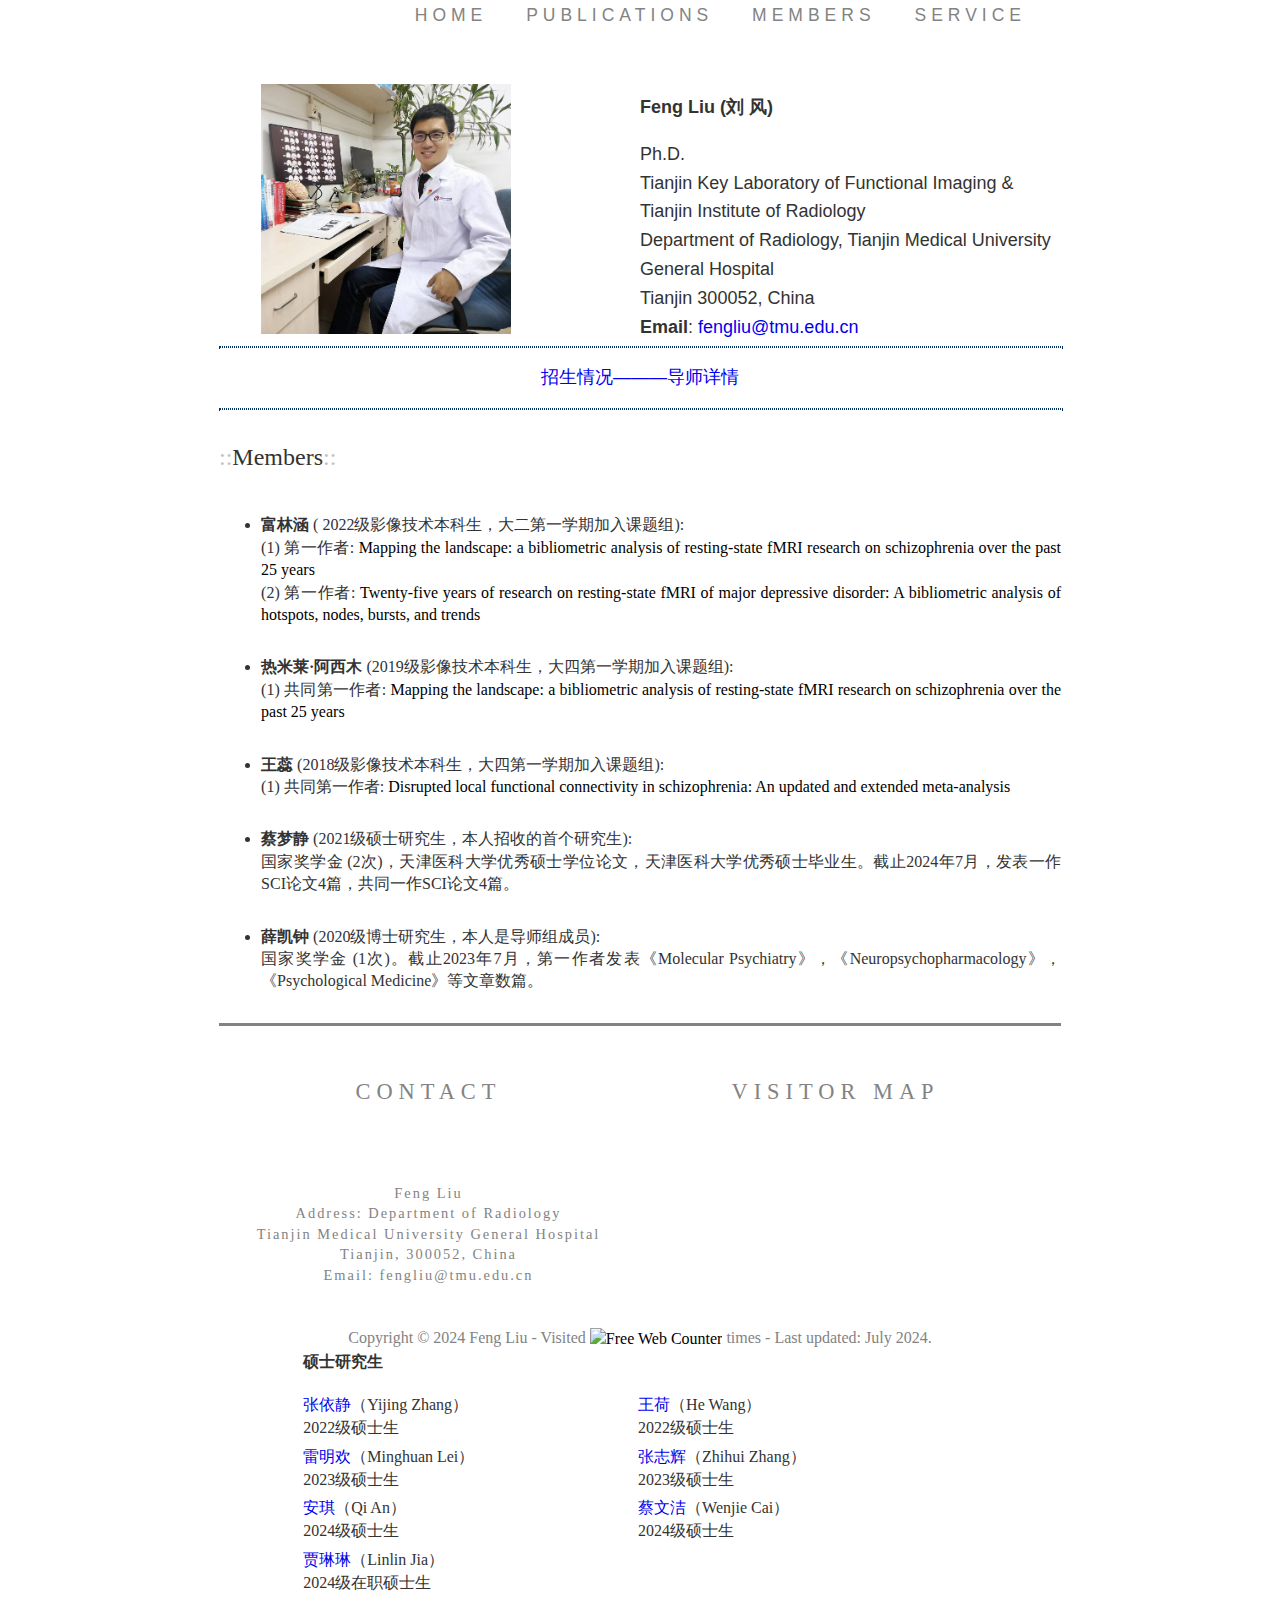
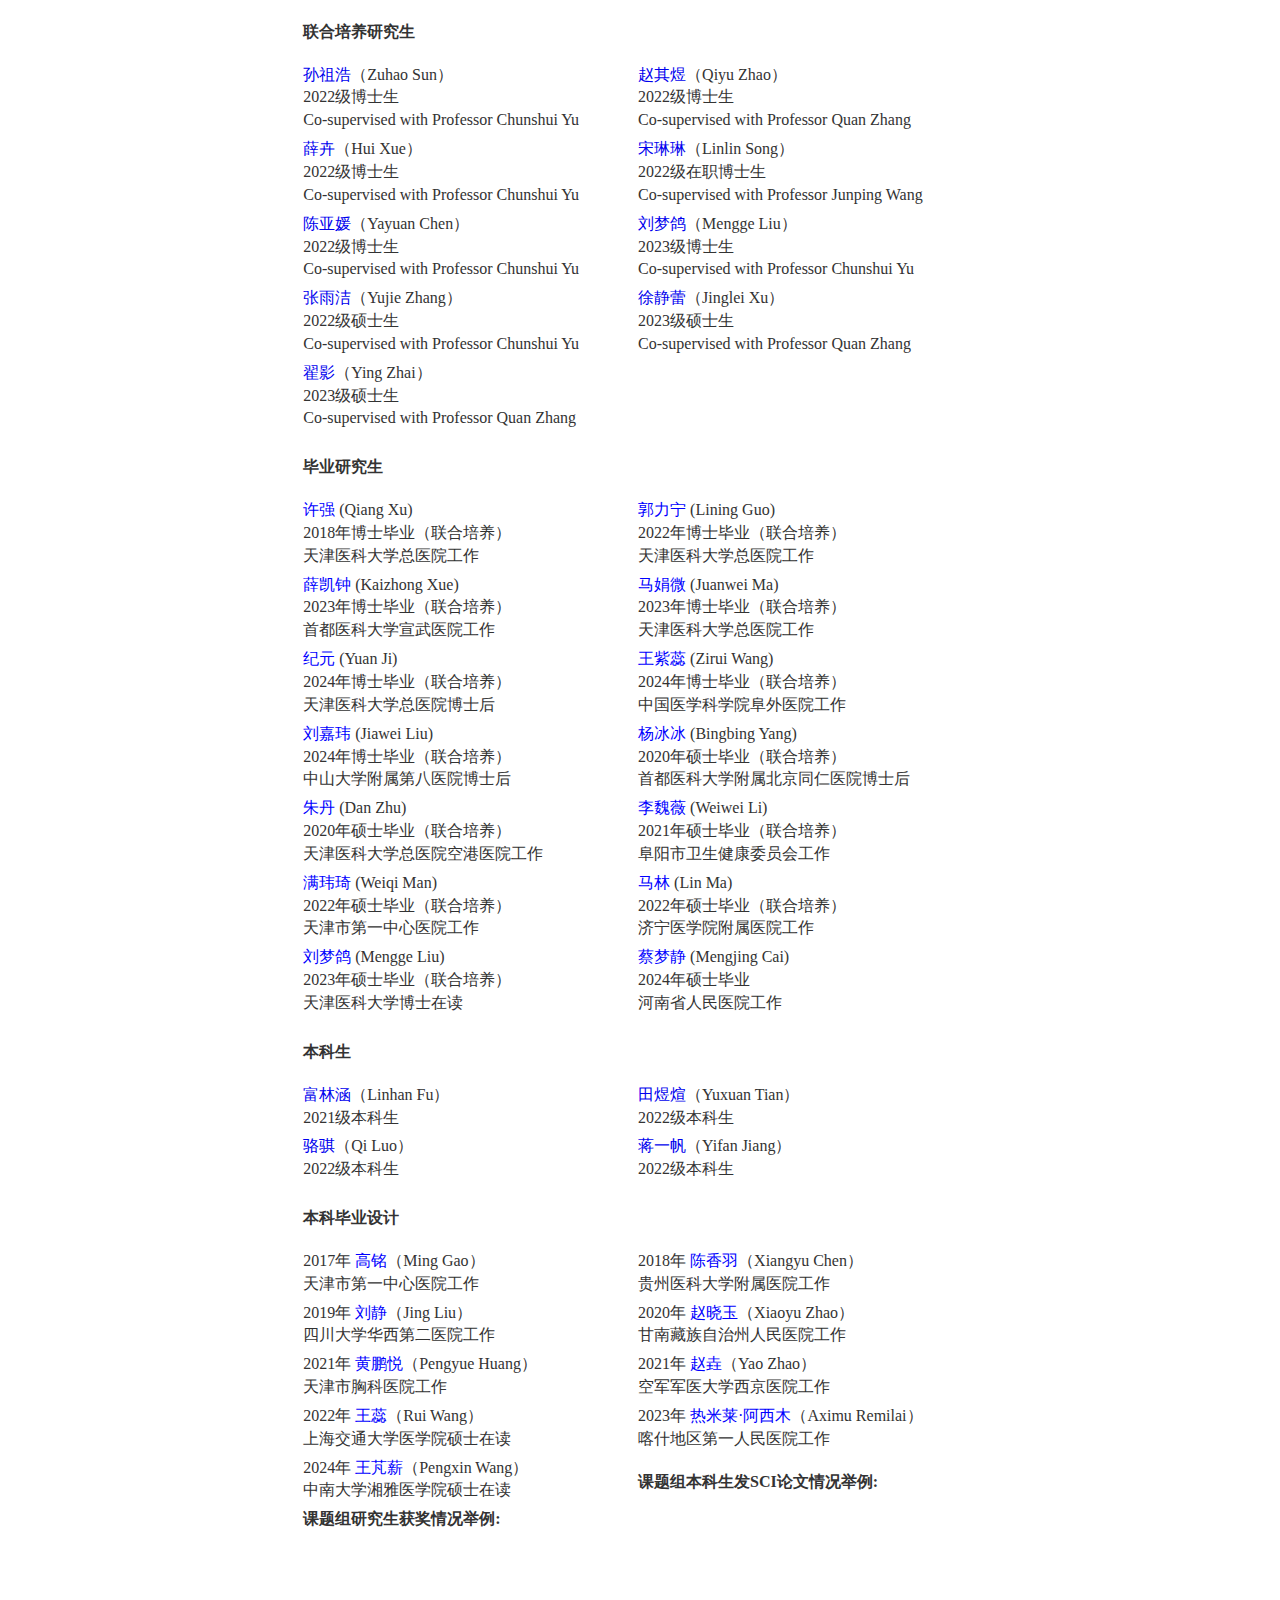
==== Members.html @ 6d773c38 "Members.html" ====
<!DOCTYPE html>
<html lang="en">
<head>
    <title>Home | Feng Liu@TMU</title>
    <link href="css/bootstrap.css" rel="stylesheet" type="text/css" media="all" />
    <!-- jQuery (necessary for Bootstrap's JavaScript plugins) -->
    <script src="js/jquery.min.js"></script>
    <!-- Custom Theme files -->
    <link href="css/style.css" rel="stylesheet" type="text/css" media="all" />
    <!--//theme-style-->
    <meta name="viewport" content="width=device-width, initial-scale=1">
    <meta http-equiv="Content-Type" content="text/html; charset=utf-8" />
    <meta name="keywords" content="Feng,Liu" />
    <meta name="description" content="Feng Liu is currently working as an associate professor at Tianjin Medical University General Hospital, Tianjin Key Laboratory of Functional Imaging. His current research interests include brain science, artificial intelligence, and gene-environment-brain-imaging-behaviour association studies.">
    <script type="application/x-javascript"> 
        addEventListener("load", function() { setTimeout(hideURLbar, 0); }, false); 
        function hideURLbar(){ window.scrollTo(0,1); } 
    </script>
    <!--fonts-->
    <link href='http://fonts.lug.ustc.edu.cn/css?family=Lato:100,300,400,700,900' rel='stylesheet' type='text/css'>
    <!--//fonts-->
    <script type="text/javascript" src="js/move-top.js"></script>
    <script type="text/javascript" src="js/easing.js"></script>
    <script type="text/javascript">
        jQuery(document).ready(function($) {
            $(".scroll").click(function(event){		
                event.preventDefault();
                $('html,body').animate({scrollTop:$(this.hash).offset().top},1000);
            });

            $("span.menu").click(function(){
                $(".top-nav ul").slideToggle(500);
            });
        });

        document.addEventListener('DOMContentLoaded', (event) => {
            const navLinks = document.querySelectorAll('.nav-link');
            const currentLocation = location.href;

            navLinks.forEach(link => {
                link.classList.remove('active'); // 移除所有链接的active类
                if (link.href === currentLocation) {
                    link.classList.add('active'); // 为当前链接添加active类
                }

                link.addEventListener('click', function() {
                    navLinks.forEach(link => link.classList.remove('active'));
                    this.classList.add('active');
                });
            });
        });

        function setViewportHeight() {
            let vh = window.innerHeight * 0.01;
            document.documentElement.style.setProperty('--vh', `${vh}px`);
        }
        window.addEventListener('resize', setViewportHeight);
        window.addEventListener('orientationchange', setViewportHeight);
        setViewportHeight();
    </script>
    <style>
        .top-nav ul {
            display: none;
        }
        @media (min-width: 768px) {
            .top-nav ul {
                display: block !important;
            }
        }
        @media (max-width: 767px) {
            .footer-top {
                flex-direction: column; /* 竖排显示 */
            }
            .footer-top .col-md-6 {
                max-width: 100%; /* 占满宽度 */
                margin-bottom: 20px; /* 增加底部间距 */
            }
        }
    </style>
</head>
<body>
    <div class="container">
        <div class="header">
            <div class="header-bottom">
                <div class="top-nav">
                    <span class="menu"><img src="Images/menu.png" alt="Menu"></span>
                    <ul style="padding-left: 20px;">
                        <li class="nav-item"><a href="index.html" class="nav-link">HOME</a></li>
                        <li class="nav-item"><a href="Publications.html" class="nav-link">PUBLICATIONS</a></li>
                        <li class="nav-item"><a href="Members.html" class="nav-link">MEMBERS</a></li>
                        <li class="nav-item"><a href="Service.html" class="nav-link">SERVICE</a></li>
                    </ul>
                </div>
                <div class="clearfix"></div>
            </div>
        </div>
    </div>
			<div class="container">
    <div class="content">
        <div class="top-on">
            <div class="content-bottom">
                <div class="col-md-6 top-pic" style="padding-left: 5%">
                    <a href="index.html"><img class="img-responsive" src="Images/fengliu1.jpg" width="66%" alt="Feng Liu" /></a>
                </div>
                <div class="col-md-6 top-pic" style="padding-left: 0%; padding-top: 5px; padding-bottom: 5px;">
                    <h4 style="line-height: 2; margin-bottom: 15px;" size="5"><b>Feng Liu (刘 风)</b></h4>
                    <h4 style="line-height: 1.6; font-weight: normal;">
                       Ph.D. <br>
                        Tianjin Key Laboratory of Functional Imaging & Tianjin Institute of Radiology <br>
                        Department of Radiology, Tianjin Medical University General Hospital <br>
                        Tianjin 300052, China <br>
                        
                        <b>Email</b>: <a href="mailto:fengliu@tmu.edu.cn">fengliu@tmu.edu.cn</a> <br>
                    </h4>
                    <div class="clearfix"></div>
                </div>
           
<div style="text-align: center; font-size: 16px; margin-top: 40px;">
    <hr style="border: 1px dotted #036; width: 100%; margin-top: 10px; margin-bottom: 10px;">
    <h3 style="font-size: 18px; color: black; margin: 20px 0;">
        <a href="https://tutors.eol.cn/web/index/details?service_id=1&tutor_id=19678" style="display: inline-block; width: 100%;">招生情况———导师详情</a>
    </h3>
    <hr style="border: 1px dotted #036; width: 100%; margin-top: 10px; margin-bottom: 10px;">
</div>
<br>
<font color="#C0C0C0" size="5" face="Times New Roman"><a name="top"></a>::</font><font size="5" face="Times New Roman">Members</font><font color="#C0C0C0" size="5" face="Times New Roman">::</font>
<hr color="#999966">
<p>
<font face="Times New Roman" size="3">
    <table width="80%" align="center" style="margin-left:auto; margin-right:auto;">
        <!-- 硕士研究生 -->
        <tr>
            <td colspan="2" align="left"><b><font face="Times New Roman" size="3">硕士研究生</font></b></td>
        </tr>
        <tr><td colspan="2">&nbsp;</td></tr>
        <tr>
            <td width="50%" align="left">
                <p style="margin-top: 0; margin-bottom: 6px">
                    <font face="Times New Roman" size="3">
                        <a>张依静</a>（Yijing Zhang）<br>2022级硕士生
                    </font>
                </p>
            </td>
            <td width="50%" align="left">
                <p style="margin-top: 0; margin-bottom: 6px">
                    <font face="Times New Roman" size="3">
                        <a>王荷</a>（He Wang）<br>2022级硕士生
                    </font>
                </p>
            </td>
        </tr>
        <tr>
            <td width="50%" align="left">
                <p style="margin-top: 0; margin-bottom: 6px">
                    <font face="Times New Roman" size="3">
                        <a>雷明欢</a>（Minghuan Lei）<br>2023级硕士生
                    </font>
                </p>
            </td>
            <td width="50%" align="left">
                <p style="margin-top: 0; margin-bottom: 6px">
                    <font face="Times New Roman" size="3">
                        <a>张志辉</a>（Zhihui Zhang）<br>2023级硕士生
                    </font>
                </p>
            </td>
        </tr>
        <tr>
            <td width="50%" align="left">
                <p style="margin-top: 0; margin-bottom: 6px">
                    <font face="Times New Roman" size="3">
                        <a>安琪</a>（Qi An）<br>2024级硕士生
                    </font>
                </p>
            </td>
            <td width="50%" align="left">
                <p style="margin-top: 0; margin-bottom: 6px">
                    <font face="Times New Roman" size="3">
                        <a>蔡文洁</a>（Wenjie Cai）<br>2024级硕士生
                    </font>
                </p>
            </td>
        </tr>
        <tr>
            <td width="50%" align="left">
                <p style="margin-top: 0; margin-bottom: 6px">
                    <font face="Times New Roman" size="3">
                        <a>贾琳琳</a>（Linlin Jia）<br>2024级在职硕士生
                    </font>
                </p>
            </td>
            <td width="50%" align="left">&nbsp;</td>
        </tr>
        <tr><td colspan="2">&nbsp;</td></tr>

        <!-- 联合培养研究生 -->
        <tr>
            <td colspan="2" align="left"><b><font face="Times New Roman" size="3">联合培养研究生</font></b></td>
        </tr>
        <tr><td colspan="2">&nbsp;</td></tr>
        <tr>
            <td width="50%" align="left">
                <p style="margin-top: 0; margin-bottom: 6px">
                    <font face="Times New Roman" size="3">
                        <a>孙祖浩</a>（Zuhao Sun）<br>2022级博士生<br>Co-supervised with Professor Chunshui Yu
                    </font>
                </p>
            </td>
            <td width="50%" align="left">
                <p style="margin-top: 0; margin-bottom: 6px">
                    <font face="Times New Roman" size="3">
                        <a>赵其煜</a>（Qiyu Zhao）<br>2022级博士生<br>Co-supervised with Professor Quan Zhang
                    </font>
                </p>
            </td>
        </tr>
	     <tr>
            <td width="50%" align="left">
                <p style="margin-top: 0; margin-bottom: 6px">
                    <font face="Times New Roman" size="3">
                        <a>薛卉</a>（Hui Xue）<br>2022级博士生<br>Co-supervised with Professor Chunshui Yu
                    </font>
                </p>
            </td>
            <td width="50%" align="left">
                <p style="margin-top: 0; margin-bottom: 6px">
                    <font face="Times New Roman" size="3">
                        <a>宋琳琳</a>（Linlin Song）<br>2022级在职博士生<br>Co-supervised with Professor Junping Wang
                    </font>
                </p>
            </td>
        </tr>
        <tr>
            <td width="50%" align="left">
                <p style="margin-top: 0; margin-bottom: 6px">
                    <font face="Times New Roman" size="3">
                        <a>陈亚媛</a>（Yayuan Chen）<br>2022级博士生<br>Co-supervised with Professor Chunshui Yu
                    </font>
                </p>
            </td>
            <td width="50%" align="left">
                <p style="margin-top: 0; margin-bottom: 6px">
                    <font face="Times New Roman" size="3">
                        <a>刘梦鸽</a>（Mengge Liu）<br>2023级博士生<br>Co-supervised with Professor Chunshui Yu
                    </font>
                </p>
            </td>
        </tr>
        <tr>
            <td width="50%" align="left">
                <p style="margin-top: 0; margin-bottom: 6px">
                    <font face="Times New Roman" size="3">
                        <a>张雨洁</a>（Yujie Zhang）<br>2022级硕士生<br>Co-supervised with Professor Chunshui Yu
                    </font>
                </p>
            </td>
		 <td width="50%" align="left">
                <p style="margin-top: 0; margin-bottom: 6px">
                    <font face="Times New Roman" size="3">
                        <a>徐静蕾</a>（Jinglei Xu）<br>2023级硕士生<br>Co-supervised with Professor Quan Zhang
 </font>
                </p>
            </td>
		 <tr>
            <td width="50%" align="left">
                <p style="margin-top: 0; margin-bottom: 6px">
                    <font face="Times New Roman" size="3">
                        <a>翟影</a>（Ying Zhai）<br>2023级硕士生<br>Co-supervised with Professor Quan Zhang
                    </font>
                </p>
            </td>
            <td width="50%" align="left">&nbsp;</td>
        </tr>
        <tr><td colspan="2">&nbsp;</td></tr>

       <tr>
    <td colspan="2" align="left"><b><font face="Times New Roman" size="3">毕业研究生</font></b></td>
</tr>
<tr><td colspan="2">&nbsp;</td></tr>
<tr>
    <td width="50%" align="left" style="vertical-align: top;">
        <p style="margin-top: 0; margin-bottom: 6px">
            <font face="Times New Roman" size="3">
                <a style="color: blue;">许强</a> (Qiang Xu)<br>2018年博士毕业（联合培养）<br>天津医科大学总医院工作
            </font>
        </p>
    </td>
    <td width="50%" align="left" style="vertical-align: top;">
        <p style="margin-top: 0; margin-bottom: 6px">
            <font face="Times New Roman" size="3">
                <a style="color: blue;">郭力宁</a> (Lining Guo)<br>2022年博士毕业（联合培养）<br>天津医科大学总医院工作
            </font>
        </p>
    </td>
</tr>
<tr>
    <td width="50%" align="left" style="vertical-align: top;">
        <p style="margin-top: 0; margin-bottom: 6px">
            <font face="Times New Roman" size="3">
                <a style="color: blue;">薛凯钟</a> (Kaizhong Xue)<br>2023年博士毕业（联合培养）<br>首都医科大学宣武医院工作
            </font>
        </p>
    </td>
    <td width="50%" align="left" style="vertical-align: top;">
        <p style="margin-top: 0; margin-bottom: 6px">
            <font face="Times New Roman" size="3">
                <a style="color: blue;">马娟微</a> (Juanwei Ma)<br>2023年博士毕业（联合培养）<br>天津医科大学总医院工作
            </font>
        </p>
    </td>
</tr>
<tr>
    <td width="50%" align="left" style="vertical-align: top;">
        <p style="margin-top: 0; margin-bottom: 6px">
            <font face="Times New Roman" size="3">
                <a style="color: blue;">纪元</a> (Yuan Ji)<br>2024年博士毕业（联合培养）<br>天津医科大学总医院博士后
            </font>
        </p>
    </td>
    <td width="50%" align="left" style="vertical-align: top;">
        <p style="margin-top: 0; margin-bottom: 6px">
            <font face="Times New Roman" size="3">
                <a style="color: blue;">王紫蕊</a> (Zirui Wang)<br>2024年博士毕业（联合培养）<br>中国医学科学院阜外医院工作
            </font>
        </p>
    </td>
</tr>
<tr>
    <td width="50%" align="left" style="vertical-align: top;">
        <p style="margin-top: 0; margin-bottom: 6px">
            <font face="Times New Roman" size="3">
                <a style="color: blue;">刘嘉玮</a> (Jiawei Liu)<br>2024年博士毕业（联合培养）<br>中山大学附属第八医院博士后
            </font>
        </p>
    </td>
    <td width="50%" align="left" style="vertical-align: top;">
        <p style="margin-top: 0; margin-bottom: 6px">
            <font face="Times New Roman" size="3">
                <a style="color: blue;">杨冰冰</a> (Bingbing Yang)<br>2020年硕士毕业（联合培养）<br>首都医科大学附属北京同仁医院博士后
            </font>
        </p>
    </td>
</tr>
<tr>
    <td width="50%" align="left" style="vertical-align: top;">
        <p style="margin-top: 0; margin-bottom: 6px">
            <font face="Times New Roman" size="3">
                <a style="color: blue;">朱丹</a> (Dan Zhu)<br>2020年硕士毕业（联合培养）<br>天津医科大学总医院空港医院工作
            </font>
        </p>
    </td>
    <td width="50%" align="left" style="vertical-align: top;">
        <p style="margin-top: 0; margin-bottom: 6px">
            <font face="Times New Roman" size="3">
                <a style="color: blue;">李魏薇</a> (Weiwei Li)<br>2021年硕士毕业（联合培养）<br>阜阳市卫生健康委员会工作
            </font>
        </p>
    </td>
</tr>
<tr>
    <td width="50%" align="left" style="vertical-align: top;">
        <p style="margin-top: 0; margin-bottom: 6px">
            <font face="Times New Roman" size="3">
                <a style="color: blue;">满玮琦</a> (Weiqi Man)<br>2022年硕士毕业（联合培养）<br>天津市第一中心医院工作
            </font>
        </p>
    </td>
    <td width="50%" align="left" style="vertical-align: top;">
        <p style="margin-top: 0; margin-bottom: 6px">
            <font face="Times New Roman" size="3">
                <a style="color: blue;">马林</a> (Lin Ma)<br>2022年硕士毕业（联合培养）<br>济宁医学院附属医院工作
            </font>
        </p>
    </td>
</tr>
<tr>
    <td width="50%" align="left" style="vertical-align: top;">
        <p style="margin-top: 0; margin-bottom: 6px">
            <font face="Times New Roman" size="3">
                <a style="color: blue;">刘梦鸽</a> (Mengge Liu)<br>2023年硕士毕业（联合培养）<br>天津医科大学博士在读
            </font>
        </p>
    </td>
    <td width="50%" align="left" style="vertical-align: top;">
        <p style="margin-top: 0; margin-bottom: 6px">
            <font face="Times New Roman" size="3">
                <a style="color: blue;">蔡梦静</a> (Mengjing Cai)<br>2024年硕士毕业<br>河南省人民医院工作
           </font>
                </p>
            </td>
            <td width="50%" align="left">&nbsp;</td>
        </tr>
   <tr><td colspan="2">&nbsp;</td></tr>
       <tr>

	        <tr>
            <td colspan="2" align="left"><b><font face="Times New Roman" size="3">本科生</font></b></td>
        </tr>
        <tr><td colspan="2">&nbsp;</td></tr>
        <tr>
            <td width="50%" align="left">
                <p style="margin-top: 0; margin-bottom: 6px">
                    <font face="Times New Roman" size="3">
                        <a>富林涵</a>（Linhan Fu）<br>2021级本科生
                    </font>
                </p>
            </td>
            <td width="50%" align="left">
                <p style="margin-top: 0; margin-bottom: 6px">
                    <font face="Times New Roman" size="3">
                        <a>田煜煊</a>（Yuxuan Tian）<br>2022级本科生
                    </font>
                </p>
            </td>
        </tr>
        <tr>
            <td width="50%" align="left">
                <p style="margin-top: 0; margin-bottom: 6px">
                    <font face="Times New Roman" size="3">
                        <a>骆骐</a>（Qi Luo）<br>2022级本科生
                    </font>
                </p>
            </td>
            <td width="50%" align="left">
                <p style="margin-top: 0; margin-bottom: 6px">
                    <font face="Times New Roman" size="3">
                        <a>蒋一帆</a>（Yifan Jiang）<br>2022级本科生
                    </font>
                </p>
            </td>
            <td width="50%" align="left">&nbsp;</td>
        </tr>
        <tr><td colspan="2">&nbsp;</td></tr>
    <td colspan="2" align="left"><b><font face="Times New Roman" size="3">本科毕业设计</font></b></td>
</tr>
<tr><td colspan="2">&nbsp;</td></tr>
<tr>
    <td width="50%" align="left" style="vertical-align: top;">
        <p style="margin-top: 0; margin-bottom: 6px">
            <font face="Times New Roman" size="3">
                2017年 <a style="color: blue;">高铭</a>（Ming Gao）<br>天津市第一中心医院工作
            </font>
        </p>
    </td>
    <td width="50%" align="left" style="vertical-align: top;">
        <p style="margin-top: 0; margin-bottom: 6px">
            <font face="Times New Roman" size="3">
                2018年 <a style="color: blue;">陈香羽</a>（Xiangyu Chen）<br>贵州医科大学附属医院工作
            </font>
        </p>
    </td>
</tr>
<tr>
    <td width="50%" align="left" style="vertical-align: top;">
        <p style="margin-top: 0; margin-bottom: 6px">
            <font face="Times New Roman" size="3">
                2019年 <a style="color: blue;">刘静</a>（Jing Liu）<br>四川大学华西第二医院工作
            </font>
        </p>
    </td>
    <td width="50%" align="left" style="vertical-align: top;">
        <p style="margin-top: 0; margin-bottom: 6px">
            <font face="Times New Roman" size="3">
                2020年 <a style="color: blue;">赵晓玉</a>（Xiaoyu Zhao）<br>甘南藏族自治州人民医院工作
            </font>
        </p>
    </td>
</tr>
<tr>
    <td width="50%" align="left" style="vertical-align: top;">
        <p style="margin-top: 0; margin-bottom: 6px">
            <font face="Times New Roman" size="3">
                2021年 <a style="color: blue;">黄鹏悦</a>（Pengyue Huang）<br>天津市胸科医院工作
            </font>
        </p>
    </td>
    <td width="50%" align="left" style="vertical-align: top;">
        <p style="margin-top: 0; margin-bottom: 6px">
            <font face="Times New Roman" size="3">
                2021年 <a style="color: blue;">赵垚</a>（Yao Zhao）<br>空军军医大学西京医院工作
            </font>
        </p>
    </td>
</tr>
<tr>
    <td width="50%" align="left" style="vertical-align: top;">
        <p style="margin-top: 0; margin-bottom: 6px">
            <font face="Times New Roman" size="3">
                2022年 <a style="color: blue;">王蕊</a>（Rui Wang）<br>上海交通大学医学院硕士在读
            </font>
        </p>
    </td>
    <td width="50%" align="left" style="vertical-align: top;">
        <p style="margin-top: 0; margin-bottom: 6px">
            <font face="Times New Roman" size="3">
                2023年 <a style="color: blue;">热米莱·阿西木</a>（Aximu Remilai）<br>喀什地区第一人民医院工作
            </font>
        </p>
    </td>
</tr>
<tr>
    <td width="50%" align="left" style="vertical-align: top;">
        <p style="margin-top: 0; margin-bottom: 6px">
            <font face="Times New Roman" size="3">
                2024年 <a style="color: blue;">王芃薪</a>（Pengxin Wang）<br>中南大学湘雅医学院硕士在读
            </font>
        </p>
    </td>
   <div style="margin-top: 20px;"> <!-- 减小margin-top -->
        <td colspan="2" align="left">
            <b><font face="Times New Roman" size="3">课题组本科生发SCI论文情况举例:</font></b>
        </td>
    </tr>
    <ul style="line-height: 1.4; text-align: justify; padding-left: 5%; list-style-type: disc; margin-top: 20px;">
        <li style="font-family: 'SimSun'; margin-bottom: 30px;">
            <b>富林涵</b> ( <span style="font-family: 'Times New Roman';">2022</span>级影像技术本科生，大二第一学期加入课题组):<br>
            (1) 第一作者: <a href="https://pubmed.ncbi.nlm.nih.gov/38490990/" style="color: black; text-decoration: none; font-family: 'Times New Roman';">Mapping the landscape: a bibliometric analysis of resting-state fMRI research on schizophrenia over the past 25 years</a><br>
            (2) 第一作者: <a href="https://www.cell.com/heliyon/fulltext/S2405-8440(24)09864-5" style="color: black; text-decoration: none; font-family: 'Times New Roman';">Twenty-five years of research on resting-state fMRI of major depressive disorder: A bibliometric analysis of hotspots, nodes, bursts, and trends</a>
        </li>
        <li style="font-family: 'SimSun'; margin-bottom: 30px;">
            <b>热米莱·阿西木</b> (<span style="font-family: 'Times New Roman';">2019</span>级影像技术本科生，大四第一学期加入课题组):<br>
            (1) 共同第一作者: <a href="https://pubmed.ncbi.nlm.nih.gov/38490990/" style="color: black; text-decoration: none; font-family: 'Times New Roman';">Mapping the landscape: a bibliometric analysis of resting-state fMRI research on schizophrenia over the past 25 years</a>
        </li>
        <li style="font-family: 'SimSun'; margin-bottom: 30px;">
            <b>王蕊</b> (<span style="font-family: 'Times New Roman';">2018</span>级影像技术本科生，大四第一学期加入课题组):<br>
            (1) 共同第一作者: <a href="https://pubmed.ncbi.nlm.nih.gov/36347874/" style="color: black; text-decoration: none; font-family: 'Times New Roman';">Disrupted local functional connectivity in schizophrenia: An updated and extended meta-analysis</a>
        </li>
    </ul>

    <div style="margin-top: 20px;">
        <tr>
            <td colspan="2" align="left">
                <b><font face="Times New Roman" size="3">课题组研究生获奖情况举例:</font></b>
            </td>
        </tr>
        <ul style="line-height: 1.4; text-align: justify; padding-left: 5%; list-style-type: disc; margin-top: 20px;">
            <li style="font-family: 'SimSun'; margin-bottom: 30px;">
                <b>蔡梦静</b> (<span style="font-family: 'Times New Roman';">2021</span>级硕士研究生，本人招收的首个研究生):<br>
                国家奖学金 (<span style="font-family: 'Times New Roman';">2</span>次)，天津医科大学优秀硕士学位论文，天津医科大学优秀硕士毕业生。截止<span style="font-family: 'Times New Roman';">2024</span>年<span style="font-family: 'Times New Roman';">7</span>月，发表一作SCI论文<span style="font-family: 'Times New Roman';">4</span>篇，共同一作SCI论文<span style="font-family: 'Times New Roman';">4</span>篇。
            </li>
            <li style="font-family: 'SimSun'; margin-bottom: 30px;">
                <b>薛凯钟</b> (<span style="font-family: 'Times New Roman';">2020</span>级博士研究生，本人是导师组成员):<br>
                国家奖学金 (<span style="font-family: 'Times New Roman';">1</span>次)。截止<span style="font-family: 'Times New Roman';">2023</span>年<span style="font-family: 'Times New Roman';">7</span>月，第一作者发表《Molecular Psychiatry》，《Neuropsychopharmacology》，《Psychological Medicine》等文章数篇。
            </li>
        </ul>
    </div>
</div>


		<div class="footer">
        <div class="footer-top" style="display: flex; justify-content: space-between; text-align: center; padding-bottom: 0;">
            <div class="col-md-6 amet-sed" style="max-width: 600px; margin: 0 auto; text-align: center;">
                <h4 style="margin-bottom: 1em;">Contact</h4>
                <i class="line"></i>
                <p style="text-transform:none; padding-top:1em;">
                <br>
                    <a href="https://scholar.google.com/citations?user=AI2szVUAAAAJ&hl=en">Feng Liu</a><br>
                    Address: <a href="https://j.map.baidu.com/ee/wfl">Department of Radiology<br>Tianjin Medical University General Hospital<br>Tianjin, 300052, China</a><br>
                    Email: <a href="mailto:fengliu@tmu.edu.cn">fengliu@tmu.edu.cn</a><br>
                </p>
            </div>
            <div class="col-md-6 amet-sed" style="max-width: 600px; margin: 0 auto; text-align: center;">
                <h4 style="margin-bottom: 1em;">Visitor Map</h4>
                <i class="line"></i>
                <div style="padding-top:1em;">
                    <script type='text/javascript' id='clustrmaps' src='//cdn.clustrmaps.com/map_v2.js?cl=a4a4a4&w=a&t=n&d=DERiKsr2UTJfSZD-uLRTEujcin7DdSKWUdtPvJKp3vg&co=ffffff&cmo=78a1dc&cmn=cc3311'></script>
                </div>
            </div>
        </div>
    </div>
        <p class="footer-class" style="text-transform:none; text-align:center;">Copyright &copy; 2024 Feng Liu - Visited <a href="https://www.easycounter.com/">
<img src="https://www.easycounter.com/counter.php?fengliu"
border="0" alt="Free Web Counter"></a> times - Last updated: July 2024.</p>
    <script type="text/javascript">
        $(document).ready(function() {
            $().UItoTop({ easingType: 'easeOutQuart' });
        });
    </script>
    <a href="#" id="toTop" style="display: block;"> <span id="toTopHover" style="opacity: 1;"> </span></a>
</div>
</body>
</html>
---- css/style.css ----
/*--A Design by W3layouts 
Author: W3layout
Author URL: http://w3layouts.com
License: Creative Commons Attribution 3.0 Unported
License URL: http://creativecommons.org/licenses/by/3.0/
--*/
body{
	background:#fff;
	/* font-family:'Times New Roman','Source Sans Pro','Arial','Helvetica', sans-serif; */
	font-family:'Source Sans Pro','Arial','Helvetica', sans-serif;
}
body a{
	color: #0000EE;
	transition: 0.5s all;
	-webkit-transition: 0.5s all;
	-o-transition: 0.5s all;
	-moz-transition: 0.5s all;
	-ms-transition: 0.5s all;
}
ul{
	padding: 0;
	margin: 0;
}
h1,h2,h3,h4,h5,h6,label,p{
	margin:0;	
}
.header {
	padding: 0 1em;
/* 	border-bottom:3px solid #6d6d6d; */
}
.logo {
	float:left;
}
.header-top {
	padding: 3em 0 0;
}
.header-top-on{
	float:right;
	padding: 4em 0 0;
}
ul.social-in li{
	display: inline-block;	
}
ul.social-in li span{
	color:#838383;
	font-size:1.2em;
	vertical-align: top;
	margin:0 1em 0 0;
}
ul.social-in li  i{
	background: url(../images/img-sprite.png)no-repeat -12px -6px;
	width: 43px;
	height: 43px;
	display: inline-block;
	transition: 0.5s all;
	-webkit-transition: 0.5s all;
	-o-transition: 0.5s all;
	-moz-transition: 0.5s all;
	-ms-transition: 0.5s all;
	vertical-align: middle;
}
ul.social-in li  i.tin{
	background-position: -63px -6px;
}
ul.social-in li  i.message{
	background-position:-110px -6px;
}
ul.social-in li  i.youtube{
	background-position:-156px -7px;
}
ul.social-in li  i:hover{
	background-position: -12px -66px;
}
ul.social-in li  i.tin:hover{
	background-position: -63px -66px;
}
ul.social-in li  i.message:hover{
	background-position:-110px -66px;
}
ul.social-in li  i.youtube:hover{
	background-position:-156px -67px;
}
.top-nav{
	float:left;
	margin-top: 0.2em;
}
/*----*/
.top-nav ul li{
	display: inline-block;
}
.top-nav ul li a {
	position: relative;
	display: inline-block;
	margin: 0 2em 0 0;
	outline: none;
	color: #838383;
	text-decoration: none;
	letter-spacing: 5px;
	text-shadow: 0 0 1px rgba(255,255,255,0.3);
	font-size: 1.25em;
}
/* Effect 4: bottom border enlarge */
.top-nav span.menu{
	display: none;
}
.top-nav ul li  a::after {
	position: absolute;
	top: 100%;
	left: 0;
	width: 99%;
	height: 1px;
	background: #000;
	content: '';
	opacity: 0;
	-webkit-transition: height 0.3s, opacity 0.3s, -webkit-transform 0.3s;
	-moz-transition: height 0.3s, opacity 0.3s, -moz-transform 0.3s;
	transition: height 0.3s, opacity 0.3s, transform 0.3s;
	-webkit-transform: translateY(-10px);
	-moz-transform: translateY(-10px);
	transform: translateY(-10px);
}

.top-nav ul li  a:hover::after,
.top-nav ul li  a:focus::after {
	height: 5px;
	opacity: 1;
	-webkit-transform: translateY(0px);
	-moz-transform: translateY(0px);
	transform: translateY(0px);
}
.top-nav span.menu{
	display: none;
}
/* .top-nav ul li a::before {
	color: #000;
	content: attr(data-hover);
	position: absolute;
	opacity: 0;
	text-shadow: 0 0 1px rgba(255,255,255,0.3);
	-webkit-transform: scale(1.1) translateX(10px) translateY(-10px) rotate(4deg);
	-moz-transform: scale(1.1) translateX(10px) translateY(-10px) rotate(4deg);
	transform: scale(1.1) translateX(10px) translateY(-10px) rotate(4deg);
	-webkit-transition: -webkit-transform 0.3s, opacity 0.3s;
	-moz-transition: -moz-transform 0.3s, opacity 0.3s;
	transition: transform 0.3s, opacity 0.3s;
	pointer-events: none;
}
.top-nav ul li a:hover::before,
.top-nav ul li a:focus::before {
	-webkit-transform: scale(1) translateX(0px) translateY(0px) rotate(0deg);
	-moz-transform: scale(1) translateX(0px) translateY(0px) rotate(0deg);
	transform: scale(1) translateX(0px) translateY(0px) rotate(0deg);
	opacity: 1;
}
.top-nav ul li.active a {
	color:#000;
}

.top-nav span.menu:before{
	content: url(../images/menu.png)no-repeat 0px 0px;
	cursor:pointer;	
	width:100%;
}
.top-nav span.menu{
	display: none;
}
----*/
.section-title {
    font-size: 24px; /* 设置统一的字体大小 */
    font-family: 'Times New Roman', Times, serif;
    color: #C0C0C0; /* 设置字体颜色 */
    text-align: left; /* 左对齐 */
    margin-left: 5%; /* 确保与列表的左边距一致 */
}


/*--responsive media-quries--*/
@media(max-width:768px){
.top-nav ul{
	display: none;
	position:absolute;
	position: absolute;
	width: 95.5%;
	z-index: 9999;
	left: 2.5%;
	margin: 1em 0;
	background: #181f21;
}
.top-nav span.menu {
	display: block;
	width: 100%;
	width: 100%;
	position: relative;
	text-align: center;
	height: 30px;
}
.top-nav ul li,.top-nav ul li.active{
	display: block;
	float:none;
	padding: 0.5em 0;
	text-align: center;
}
.top-nav ul li a,.top-nav ul li.active a{
	color:#fff;
	border: none;
	padding: 0;
	background:none;
	margin: 0.3em 1em;
}
.top-nav ul li a:hover{
	color:#000;
}
}
.search{
	float:right;
	position:relative;
	width:23%;
	border: 1px solid #ededed;
}
.header-bottom {
	float:right;
/* 	padding: 1em 0;	 */
}
.search input[type="text"] {
	outline: none;
	padding:6px 15px;
	background: none;
	width: 79.33%;
	border: none;
	font-size:1em;
	color:#a9a7a7;	
}
.search input[type="submit"] {	
	width: 20px;
	height: 20px;
	background: url(../images/img-sprite.png) -201px -17px no-repeat;
	padding: 0px 1px;
	border: none;
	cursor: pointer;
	position: absolute;
	outline: none;
	top: 6px;
	right: 3px;
}
/*--banner--*/
.banner{
	padding:0 1em;
}
.banner-matter h1{
	font-size:1.8em;
	text-transform:uppercase;
	color: #838383;
	font-weight: 400;
	letter-spacing: 6px;
	padding: 1em 0 0.6em;
}
i.line{
	width: 100%;
	height: 7px;
	background: url(../images/line.png) 0px 0px;
	display:block;
}
.banner-matter {
	padding: 3em 0;
}
p.help{
	font-size: 0.85em;
	color: #838383;
	text-transform: uppercase;
	letter-spacing: 3px;
}
/* Default Skin */
.wmuSlider {
	position: relative;
	overflow: hidden;
}
ul.wmuSliderPagination{
	display:none;
}
.wmuGallery .wmuGalleryImage {
	margin-bottom: 10px;
}
.wmuSliderPrev, .wmuSliderNext {
	position: absolute;
	width: 27px;
	height: 27px;
	text-indent: -9999px;
	background: url(../images/img-sprite.png)no-repeat;
	z-index: 2;
	cursor: pointer;
}
.wmuSliderPrev {
	background-position:-244px -13px;
	right:22%;
	bottom: 0em;
}
.wmuSliderNext {
	background-position:-281px -13px;
	right:0;
	bottom: 0;
}
.line-in{
	float:left;
	width:75%;
}
.dummy-text{
	float:right;
	width:25%;
	padding-left: 1.5em;
	padding-top: 2em;
}
ul.social-circle li{
	display: inline-block;	
}
ul.social-circle li span{
	color:#838383;
	font-size:1.2em;
	vertical-align: top;
	margin:0 1em 0 0;
}
ul.social-circle li a i{
	background: url(../images/img-sprite.png)no-repeat -227px -62px;
	width: 55px;
	height: 55px;
	display: inline-block;
	margin-right: 1em;
}
ul.social-circle li a i.break{
	background-position:-302px -62px;
}
.dummy-text h6{
	font-size: 1em;
	color: #838383;
	letter-spacing: 3px;
	text-transform: uppercase;
}
.dummy-text span{
	font-size:1em;
	color:#838383;
	display: block;
	padding: 0.5em 0;
}
.dummy-text p{
	font-size:1em;
	color:#B5B5B5;
	line-height:1.5em;
}
.doe {
	padding: 10em 0 0;
}
.banner-top {
	padding: 3em 0;
	border-bottom:3px solid #e7e7e7;
}
/*----*/
.content{
	padding:0 1em;
}
.top-on{
	padding:0 0 2em;
}
.content-top h2{
	font-size:1.8em;
	color: #838383;
	letter-spacing: 6px;
	padding: 1em 0 0.6em;
}
.content-top h2 span{
	font-size: 0.7em;
	letter-spacing: 3px;
	font-weight: 400;
	vertical-align: top;
}
p.you{
	font-size: 0.85em;
	color: #B5B5B5;
	text-transform: uppercase;
	letter-spacing: 3px;
	line-height: 1.5em;
	padding:2em 0;
}
.top-pic{
	padding:0;
}
.bottom-pic{
	padding:0;
}
.bottom-doe h6{
	font-size:1.1em;
	color:#545454;
	padding: 0em 0 0.8em;
}
.bottom-doe p{
	font-size:1em;
	color:#B5B5B5;
	line-height:1.5em;
}
.content-bottom {
	padding: 4em 0;
}
/*----*/
.award h3,.award-bottom h3{
	font-size:1.8em;
	color: #838383;
	letter-spacing: 6px;
	padding: 1em 0 0.6em;
	text-transform:uppercase;
}
.award p,.award-bottom p{
	font-size:1em;
	color:#B5B5B5;
	line-height:1.5em;
}
p.date{
	float:left;
}
a.only{
	float:right;
	text-decoration:underline;
	font-size:1em;
	color:#B5B5B5;
}
a.only:hover{
	text-decoration:none;
}
.award-bottom input[type="text"],.award-bottom input[type="password"]{
	padding:14px;
	display:block;
	width:98%;
	background:none;
	border: 1px solid #ededed;
	outline:none;
	color:#464646;
	font-size:1em;
	color:#838383;	
	margin:1em 0;
}
.award-bottom input[type="submit"]{
	padding:7px 20px;
	color:#FFF;
	cursor:pointer;
	background:#2a292c;
	border:none;
	margin:0.5em 0 ;
	transition: 0.5s all;
	-webkit-transition: 0.5s all;
	-o-transition: 0.5s all;
	-moz-transition: 0.5s all;
	-ms-transition: 0.5s all;
	letter-spacing:3px;
	font-size:1em;
	border-radius:5px;
	font-weight:100;
}
.award-bottom input[type="submit"]:hover{
	background-color:#A6A5A5;
}
.bottom-content {
	padding: 3em 0 9em;
}
.award-bottom {
	position: relative;
	padding: 0 0 0 1em;
}
a.logo-bottom {
	position: absolute;
	right: 5%;
	bottom: -1%;
}
.award {
	padding: 0 1em 0 0;
	position: relative;
}
.award-bottom p a{
	color:#838383;
	margin:5em 0 0 0;
	text-decoration:underline;
	display:block;
}
.award-bottom p a:hover{
	text-decoration:none;
}
.share{
	background:rgba(108, 107, 107, 0.58);
	width:60%;
	position: absolute;
	bottom: 1px;
	padding: 0.5em;
}
.share p{
	color:#fff;
	font-size:1.2em;
	letter-spacing:3px;
	float:left;
	padding: 8px 0 0;
}
.share p i.down{
	background: url(../images/img-sprite.png)no-repeat -349px -13px;
	width: 27px;
	height: 27px;
	display: inline-block;
	vertical-align: middle;
}
.tin-in{
	float:right;
}
.inverted {
	padding: 0 0 1em;
}
/*--cv--*/
.cv {
	padding: 4em 1em 0;
}
.cv h2{
	font-size:2em;
	color: #838383;
	letter-spacing: 6px;
	text-align:center;
}
.cv-in{
	-webkit-transition: all 0.3s ease-out;
	-moz-transition: all 0.3s ease-out;
	-ms-transition: all 0.3s ease-out;
	-o-transition: all 0.3s ease-out;
	transition: all 0.3s ease-out;
	position:relative;
	margin-bottom:2em;
}
.cv-in img{
	width:100%;
}
.cv-in:hover span.rollover1 {
	background: url(../images/plus1.png) center no-repeat rgba(11, 10, 9, 0.66);
	cursor: pointer;
	height: 100%;
	width:92%;
	display: block;
	position: absolute;
	z-index: -9999px;
	-webkit-transition: all 0.3s ease-out;
	-moz-transition: all 0.3s ease-out;
	-ms-transition: all 0.3s ease-out;
	-o-transition: all 0.3s ease-out;
	transition: all 0.3s ease-out;
	top:0;
}
.cv-grid {
	padding: 4em 0;
}
/*--404--*/
.four{
	text-align:center;
	padding: 8em 1em 10em;
	min-height: 440px;
}
.four h1{
	font-size: 5em;
	color: #838383;
	font-weight: 600;
}
.four p{
	font-size:1.5em;
	color:#B5B5B5;
	padding:0.7em 0 2em;
}
a.details {
	text-decoration: none;
	font-size: 1.2em;
	color: #fff;
	background: #2a292c;
	padding: 0.4em 0.8em;
	border-radius: 5px;
	-webkit-border-radius: 5px;
	-o-border-radius: 5px;
	-moz-border-radius: 5px;
	-ms-border-radius: 5px;
	font-weight: 100;
}
/*--login--*/
.login h2{
	font-size:2em;
	color: #838383;
	letter-spacing: 6px;
	text-align:center;
}
.login span{
	font-size:1.3em;
	display:block;
	color:#838383;
	padding: 0 0 0.5em;
}
.login div{
	padding:1em 0 0;
}
.login input[type="text"],.login input[type="password"]{
	padding:14px;
	width:60%;
	background:none;
	border: 1px solid #D1D1D1;
	border-radius:10px;
	-webkit-border-radius: 10px;
	-o-border-radius: 10px;
	-moz-border-radius: 10px;
	-ms-border-radius: 10px;
	outline:none;
	color:#464646;
	font-size:1em;	
}
.login input[type="submit"]{
	outline:none;
	padding:7px 20px;
	color:#FFF;
	cursor:pointer;
	background:#2a292c;
	border:none;
	border-radius:5px;
	-webkit-border-radius: 5px;
	-o-border-radius: 5px;
	-moz-border-radius:5px;
	-ms-border-radius: 5px;
   transition: 0.5s all;
	-webkit-transition: 0.5s all;
	-o-transition: 0.5s all;
	-moz-transition: 0.5s all;
	-ms-transition: 0.5s all;
	font-size: 1.2em;
	display:block;
	font-weight:100;
}
.login input[type="submit"]:hover{
	background:#A6A5A5;
}
.login{
	padding: 4em 1em 5em;
}
.login form {
	padding: 2em 0 0;
}
a.forgot {
	color: #2a292c;
	font-size: 1.2em;
	text-decoration:underline;
	padding: 1em 0;
	display:inline-block;
}
a.forgot:hover {
	text-decoration:none;
}
.inverted {
	padding: 0 0 1em;
}
/*--contact--*/
.contact {
	padding: 6em 1em 4em;
}
p.class-para{
	font-size: 1.1em;
	line-height: 1.4em;
	color: #B5B5B5;
	letter-spacing: 2px;
}
.contact-para h5,.contact-map h5{
	margin: 2em 0;
	font-weight:700;
	font-size: 1.4em;
	color:#838383;
}
.contact-map h5{
	margin:0 0 1em;
}
.grid-contact {
	padding: 0 0 1.5em;
}
.contact-grid input[type="text"]{
	width: 100%;
	padding: 11px;
	outline: none;
	border:1px solid #8d8d8d;
	-webkit-appearance: none;
	background:#none;
}
.contact-grid  p{
	margin: 12px 0px;
	font-size: 13px;
	width: 100%;
	color:#838383;
}
.contact-para textarea{
	resize:none;
	width: 96%;
	padding: 1em;
	margin:0 0 ;
	background: #none;
	outline:none;
	border:1px solid #8d8d8d;
	-webkit-appearance: none;
}
.contact-para input[type="submit"]{
	width: 28%;
	font-size: 1.1em;
	background: #2a292c;
	padding: 0.5em 1em;
	text-align: center;
	color: #fff;
	border: none;
	outline: none;
	margin: 0 auto;
	-webkit-appearance: none;
	font-weight: 700;
	transition: 0.5s all;
	-webkit-transition: 0.5s all;
	-o-transition: 0.5s all;
	-ms-transition: 0.5s all;
	-moz-transition: 0.5s all;
	font-weight:100;
	border-radius:5px;
	-webkit-border-radius: 5px;
	-o-border-radius: 5px;
	-moz-border-radius:5px;
	-ms-border-radius: 5px;
	letter-spacing:3px;
}
p.your-para{
	margin:0 0 1em;
	font-size: 13px;
	width: 100%;
	color:#838383;
}
.contact-para input[type="submit"]:hover{
	background:#A6A5A5;
}
.send {
	padding: 3em 0em;
}
.map iframe{
	width: 100%;
	min-height: 600px;
	border: none;
}
.contact-grid {
	padding: 0 2em 0 0;
}
/*--single--*/
.single-men h5{
	font-size:1.5em;
	color:#838383;
	padding: 0.5em 0;
}
.single-men p{
	font-size:1em;
	color:#B5B5B5;
	line-height:1.5em;
}
.comment-grid-top h3{
	color:#838383;
	font-size:2em;
	margin: 0;
	padding: 0.5em 0 0em;
}
.top-comment-left{
	float: left;
	width: 13%;
}
.top-comment-right{
	float: left;
	width:84%;
	margin-left:1em;
}
.top-comment-right ul{
	padding: 0;
	margin: 0;
}
.top-comment-right ul li{
	display: inline-block;
	color: #000;
	padding: 0.3em;
}
.top-comment-right ul li a{
	text-decoration: none;
	font-size: 1.1em;
	color: #838383;
	transition: 0.5s all;
	-webkit-transition: 0.5s all;
	-o-transition: 0.5s all;
	-moz-transition: 0.5s all;
	-ms-transition: 0.5s all;
}
.top-comment-right ul li a:hover{
	color: #000;
}
.top-comment-right p{
	color: #B5B5B5;
	font-size:1em;
	margin: 0;
}
.top-comment-right ul li span.left-at{
	font-size: 1.2em;
}
.top-comment-right ul li span.right-at{
	font-size: 1em;
}
.comments-top-top {
	margin: 1.5em 0;
	background: #eee;
	padding: 2em;
	width: 95%;
}
/*----*/
.comments-area h3{
	font-size: 2em;
	color: #838383;
	margin-bottom: 0.5em;
}
.comments-area p {
	padding: 8px 0;
	margin: 0;
}
.web-in{
	padding: 8px 0;
}
.comments-area span {
	display: block;
	color: #838383;
	font-size:1em;
}
.comments-area input[type="text"] {
	padding: 15px 20px;
	width: 75%;
	color: #838383;
	font-size: 13px;
	background:none;
	border: 1px solid #D1D1D1;
	outline: none;
	display: block;
}
.comments-area textarea {
	padding: 15px 30px;
	width:90%;
	color: #838383;
	font-size: 13px;
	outline: none;
	height:200px;
	display: block;
	background:none;
	border: 1px solid #D1D1D1;
	resize:none;
}
.sub-in input[type="submit"] {
	outline: none;
	cursor: pointer;
	text-transform: uppercase;
	transition: 0.5s all;
	-webkit-transition: 0.5s all;
	-moz-transition: 0.5s all;
	-o-transition: 0.5s all;
	background: #2a292c;
	color: #fff;
	font-size:1.1em;
	width: 25%;
	padding: 0.5em;
	border: none;
	border-radius: 5px;
	-webkit-border-radius: 5px;
	-o-border-radius: 5px;
	-moz-border-radius:5px;
	-ms-border-radius: 5px;
	line-height: 1.2em;
	letter-spacing:3px;
	font-weight:100;
}
.sub-in input[type="submit"]:hover{
	background:#A6A5A5;	
}
.sub-in {
	margin: 1em 0 0;
}
.single {
	padding: 5em 1em;
}
.single-top {
	padding: 0 1em 0 0;
}
.single-bottom{
	padding: 0 1em 0 1em;
}
/*----*/
.store-right h6{
	margin:0 0 0.5em;
	font-size:1.5em;
	color:#838383;
	letter-spacing: 3px;
}
ul.store-men li{
	list-style:none;
	border-bottom: 1px solid #D3CFCF;
}
ul.store-men li.last{
	border:none;
}
ul.store-men li a span{
	height: 21px;
	width: 21px;
	background: url(../images/img-sprite.png) no-repeat -319px -15px;
	display: inline-block;
	margin: 0 0.5em 0 0;
	vertical-align: bottom;
}
ul.store-men li a {
	text-decoration: none;
	font-size: 1em;
	color: #838383;
	padding: 0.5em 0;
	display: block;
}
ul.store-men li a:hover {
	color:#000;
	padding-left:0.2em;
}
.store-right {
	padding: 0em 0 4em;
}
/*--footer--*/
.footer {
	padding: 0 1em 3em;
	border-top: 3px solid #838383;
}
.amet-sed h4{
	font-size:1.4em;
	color: #838383;
	letter-spacing: 6px;
	padding: 1em 0 0.6em;
	text-transform:uppercase;
}
 ul.nav-bottom li{
	list-style:none;
}
ul.nav-bottom li  a{
	text-decoration:none;
	color:#838383;
	font-size:0.9em;
	padding: 0em ;
	letter-spacing: 2px;
}
ul.nav-bottom li  a:hover{
	color:#000;
}
.footer-top {
	padding: 2em 0 3em;
}
.amet-sed {
	padding: 0px 1em 0 0;
}
ul.nav-bottom {
	padding: 2em 0 0;
}
p.footer-class{
	color:#838383;
	font-size:1em;
	text-transform:uppercase;
}
p.footer-class a{
	color:#000;
	text-decoration:none;
}
p.footer-class a:hover{
	color:#838383;
}
.amet-sed p{
	color:#838383;
	font-size:0.9em;
	padding:2em 0 0em ;
	letter-spacing: 2px;
	text-transform:uppercase;
}
.amet-sed p a{
	text-decoration:none;
	color:#838383;
}
.amet-sed p a:hover{
	text-decoration:underline;
}
ul.msg-social {
	padding: 3.3em 0 0;
}
#toTop {
	display: none;
	text-decoration: none;
	position: fixed;
	bottom: 25px;
	right: 10px;
	overflow: hidden;
	width: 52px;
	height: 52px;
	border: none;
	text-indent: 100%;
	background: url('../images/up.png') no-repeat 0px 0px;
}
@media (max-width: 767px) {
    .footer-top {
        display: block;
        text-align: center;
    }

    .footer-top > div {
        max-width: 100%;
        margin-bottom: 0.1em; /* 调整这里的数值来改变每个块之间的间距 */
    }

    .footer-top > div:last-child {
        margin-bottom: 0;
    }

    .footer-top h4 {
        margin-bottom: 0.1em; /* 调整这里的数值来改变标题和内容之间的间距 */
    }

    .footer-top p {
        padding-top: 0.1em; /* 调整这里的数值来减少Contact下方的空白 */
    }

    /* 仅调整Contact和Visitor Map部分的样式 */
    .footer-top .amet-sed {
        padding-top: 0;
    }

    .footer-top .amet-sed p {
        padding-top: 0.1em; /* 调整Contact下方的空白 */
        margin-bottom: 0.1em; /* 调整Contact与Visitor Map之间的间距 */
    }

    /* 调整Visitor Map与下方图片之间的间距 */
    .footer-top .amet-sed:last-child {
        margin-bottom: 0.1em; /* 调整这里的数值来改变Visitor Map与下方图片之间的间距 */
    }
}


/*--responsive--*/
@media(max-width:1440px){
}
@media(max-width:1366px){
}
@media(max-width:1280px){
}
@media(max-width:1024px){
.top-nav ul li a {
	margin: 0em 1em 0 0;
}
.doe {
	padding: 4em 0 0;
}
.bottom-doe p {
	height: 100px;
	overflow: hidden;
}
.award h3, .award-bottom h3 {
	font-size: 1.7em;
}
.bottom-content {
	padding: 3em 0 5em;
}
.event-in:hover span.rollover1 {
	width: 90%;
}
.contact-para input[type="submit"] {
	width: 35%;
}
.sub-in input[type="submit"] {
	width: 30%;
}
}
@media(max-width:768px){
.dummy-text p {
	height: 102px;
	overflow: hidden;
}
.wmuSliderPrev {
	right: 21%;
}
p.you {
	height: 59px;
	overflow: hidden;
}
.bottom-pic {
	float: left;
	width:45%;
}
.bottom-doe {
	float: left;
	width: 55%;
	padding:0;
}
.bottom-doe p {
	width:90%;
}
.top-pic {
	padding: 1em 0;
}
.content-bottom {
	padding: 0em 0;
}
.event-in {
	width: 33.333%;
	float: left;
}
.event-in:hover span.rollover1 {
	width: 87%;
}
.map iframe {
	min-height: 300px;
}
.grid-contact {
	padding: 0;
}
p.your-para {
	margin: 1em 0;
}
.contact-grid {
	padding: 0;
}
.contact-para textarea {
	width: 100%;
}
.single {
	padding: 4em 1em;
}
.store-right {
	padding: 1em 0;
}
.single-top,.single-bottom {
	padding:0;
}
.search {
	width: 33%;
}
}
@media(max-width:640px){
.search {
	width: 38%;
}
.banner-matter h1 {
	font-size: 1.6em;
}
.line-in {
	width: 70%;
}
.dummy-text {
	width: 30%;
	padding-top: 1em;
}
.doe {
	padding: 2em 0 0;
}
.dummy-text p {
	height: 68px;
}
.content-top h2 {
	font-size: 1.5em;
}
.header-top {
	padding: 2em 0 0;
}
.content-top h2 {
	font-size: 1em;
}
.search {
	width: 43%;
}
.bottom-doe {
	padding: 0 0em 0 1em;
}
.event-in:hover span.rollover1 {
	width: 84%;
}
.CV {
	padding: 3em 1em 0;
}
.CV-grid {
	padding: 2em 0;
}
.contact {
	padding: 3em 1em;
}
.login {
	padding: 3em 1em 4em;
}
.login input[type="text"], .login input[type="password"] {
	padding: 14px;
	width: 80%;
}
.single {
	padding: 3em 1em;
}
.top-comment-right {
	width: 82%;
}
.top-comment-right p {
	height: 21px;
	overflow: hidden;
}
.sub-in input[type="submit"] {
	width: 38%;
}
.top-comment-right ul li span.right-at {
	font-size: 0.9em;
}
.top-comment-right ul li a {
	font-size: 1em;
}
.comments-top-top {
	width:100%;
	padding:1.3em;
	margin:1em 0;
}
.comments-area h3 {
	font-size: 1.5em;
}
}
@media(max-width:480px){
.header-top-on {
	display: none;
}
.header-top {
	padding: 1em 0 0;
}
.banner-matter h1 {
	font-size: 1em;
}
.banner-matter {
	padding: 1em 0;
}
.line-in ,.dummy-text{
	width: 100%;
	float:left;
}
.dummy-text{
	padding: 1em 0 2em;
}
.wmuSliderPrev {
	right: 93%;
}
.bottom-pic {
	width: 50%;
}
.bottom-doe p {
	height: 82px;
}
.award h3, .award-bottom h3 {
	font-size: 1.3em;
}
.bottom-content {
	padding: 1em 0px 3em;
}
a.logo-bottom {
	right: -7%;
}
.amet-sed h4 {
	font-size: 1.2em;
}
.bottom-doe {
	width: 50%;
}
.share {
	width: 70%;
}
.event-in {
	width: 50%;
	margin-bottom: 1em;
	padding: 0em 0.5em;
}
.event-in:hover span.rollover1 {
	width: 86%;
}
.event-in:nth-child(9) {
	display:none;
}
.four h1 {
	font-size: 4em;
}
.four p {
	font-size: 1.3em;
}
.four {
	padding: 6em 1em 7em;
	min-height: 347px;
}
.contact-para h5, .contact-map h5 {
	margin: 1em 0;
	font-size: 1.2em;
}
p.class-para {
	font-size: 1em;
}
.contact-grid input[type="text"] {
	padding: 7px;
}
.send {
	padding: 1em 0em;
}
.contact-para input[type="submit"] {
	width: 43%;
	font-size: 1em;
}
.map iframe{
	min-height:250px;
}
.login input[type="text"], .login input[type="password"] {
	padding: 12px;
	width: 80%;
}
.login {
	padding: 3em 1em 4em;
}
.single-men p {
	height: 61px;
	overflow: hidden;
}
.comment-grid-top h3 {
	font-size: 1.5em;
}
.top-comment-right ul li span.left-at {
	font-size: 1em;
}
.sub-in input[type="submit"] {
	font-size: 1em;
	width: 50%;
}
.single-men h5 {
	font-size: 1.3em;
}
}
@media(max-width:320px){
.header-bottom {
	padding: 0em 0px 0.5em;
}
.header-top {
	padding: 0.5em 0 0;
}
.search {
	width: 62%;
}
.search input[type="text"] {
	font-size: 0.9em;
}
.banner-matter h1 {
	font-size: 0.9em;
	letter-spacing: 3px;
	height: 13px;
	overflow: hidden;
	padding: 0;
	margin: 1em 0 0.5em;
}
p.help {
	font-size: 0.8em;
	text-transform: uppercase;
	letter-spacing: 1px;
	overflow: hidden;
	height: 34px;
	line-height: 1.5em;
}
.banner-top {
	padding: 1em 0;
}
.doe {
	padding: 1em 0 0;
}
.wmuSliderPrev {
	right: 89%;
}
.content-top h2 {
	font-size: 0.9em;
	letter-spacing: 2px;
	line-height: 1.5em;
}
.bottom-doe h6 {
	font-size: 1em;
	padding: 0em 0 0.3em;
}
.bottom-doe p {
	height: 51px;
	line-height: 1.4em;
	font-size:0.9em;
}
.top-pic {
	padding: 1em 0 0;
}
.top-on {
	padding: 0 0 1em;
}
.award h3, .award-bottom h3 {
	font-size: 1em;
	letter-spacing: 2px;
}
a.logo-bottom {
	right: 0%;
}
.award p, .award-bottom p {
	font-size: 0.9em;
}
.award ,.award-bottom {
	padding:0;
}
.footer-top {
	padding: 0.5em 0 2em;
}
.amet-sed h4 {
	font-size: 1.1em;
	letter-spacing: 2px;
}
ul.nav-bottom li a,.amet-sed p {
	font-size: 0.85em;
}
ul.nav-bottom {
	padding: 1em 0 0;
}
ul.msg-social {
	padding: 1em 0 0;
}
p.footer-class {
	font-size: 0.9em;
}
.award-bottom input[type="text"], .award-bottom input[type="password"] {
	padding: 10px;
}
.award-bottom input[type="submit"] {
	padding: 5px 12px;
}
.bottom-content {
	padding: 1em 0px 2em;
}
a.logo-bottom img {
	width: 100%;
}
.award-bottom p a {
	padding: 8em 0 0 0;
}
.share {
	width: 100%;
	padding: 0.2em;
}
.footer {
	padding: 0 1em 1em;
}
.CV h2 {
	font-size: 1.5em;
}
.CV {
	padding: 1.5em 1em 0;
}
.CV-grid {
	padding: 1em 0;
}
.event-in:hover span.rollover1 {
	width: 89%;
	background-size: 38px;
}
.four h1 {
	font-size: 3em;
}
.four p {
	font-size: 1.2em;
}
.four {
	padding: 4em 1em 5em;
	min-height: 296px;
}
p.class-para {
	font-size: 0.9em;
	height: 35px;
	overflow: hidden;
}
.contact-para h5, .contact-map h5 {
	font-size: 1em;
}
.contact-grid p,p.your-para {
	margin: 10px 0px;
	font-size: 12px;
}
.contact-para input[type="submit"] {
	width: 73%;
	font-size: 0.9em;
}
.map iframe {
	min-height: 150px;
}
.contact {
	padding: 1.5em 1em;
}
.login {
	padding: 1.5em 1em;
}
.login {
	padding: 1.5em 1em;
}
.login h2 {
	font-size: 1.5em;
}
.login input[type="text"], .login input[type="password"] {
	padding: 9px;
	width: 100%;
}
.login span {
	font-size: 1em;
}
.login form {
	padding: 0 0;
}
a.forgot {
	font-size: 1em;
}
.login input[type="submit"] {
	padding: 5px 20px;
}
.single-men h5 {
	font-size: 1em;
}
.comment-grid-top h3 {
	font-size: 1.3em;
}
.top-comment-right ul li span.right-at {
	display: none;
}
.top-comment-left {
	width: 22%;
}
.top-comment-right {
	width: 70%;
}
.comments-area input[type="text"] {
	padding: 10px 20px;
	width: 90%;
}
.comments-area textarea {
	height: 117px;
}
.sub-in input[type="submit"] {
	font-size: 0.9em;
	width: 71%;
}
.store-right h6 {
	font-size: 1.2em;
}
.single {
	padding: 1.5em 1em;
}
.comments-area h3 {
	font-size: 1.2em;
}
.top-nav ul li a{
	font-size:1em;
}
}
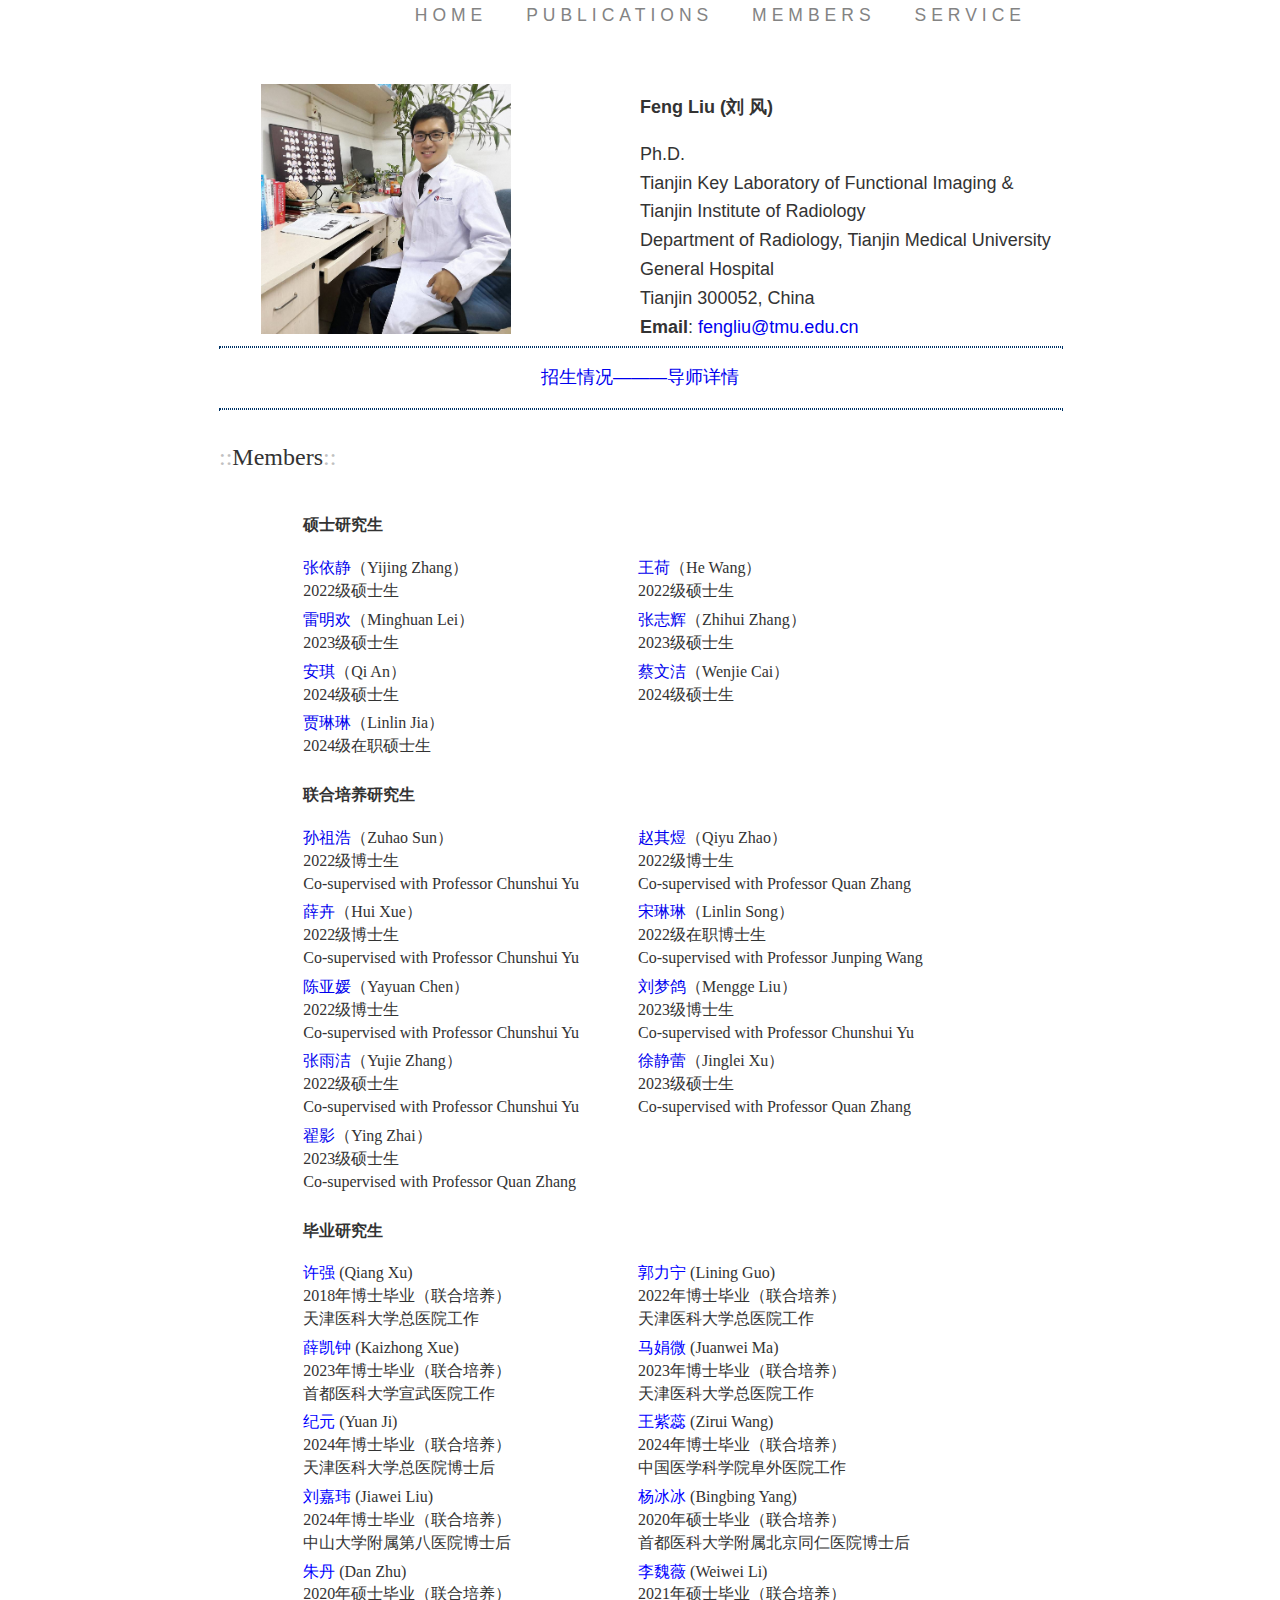
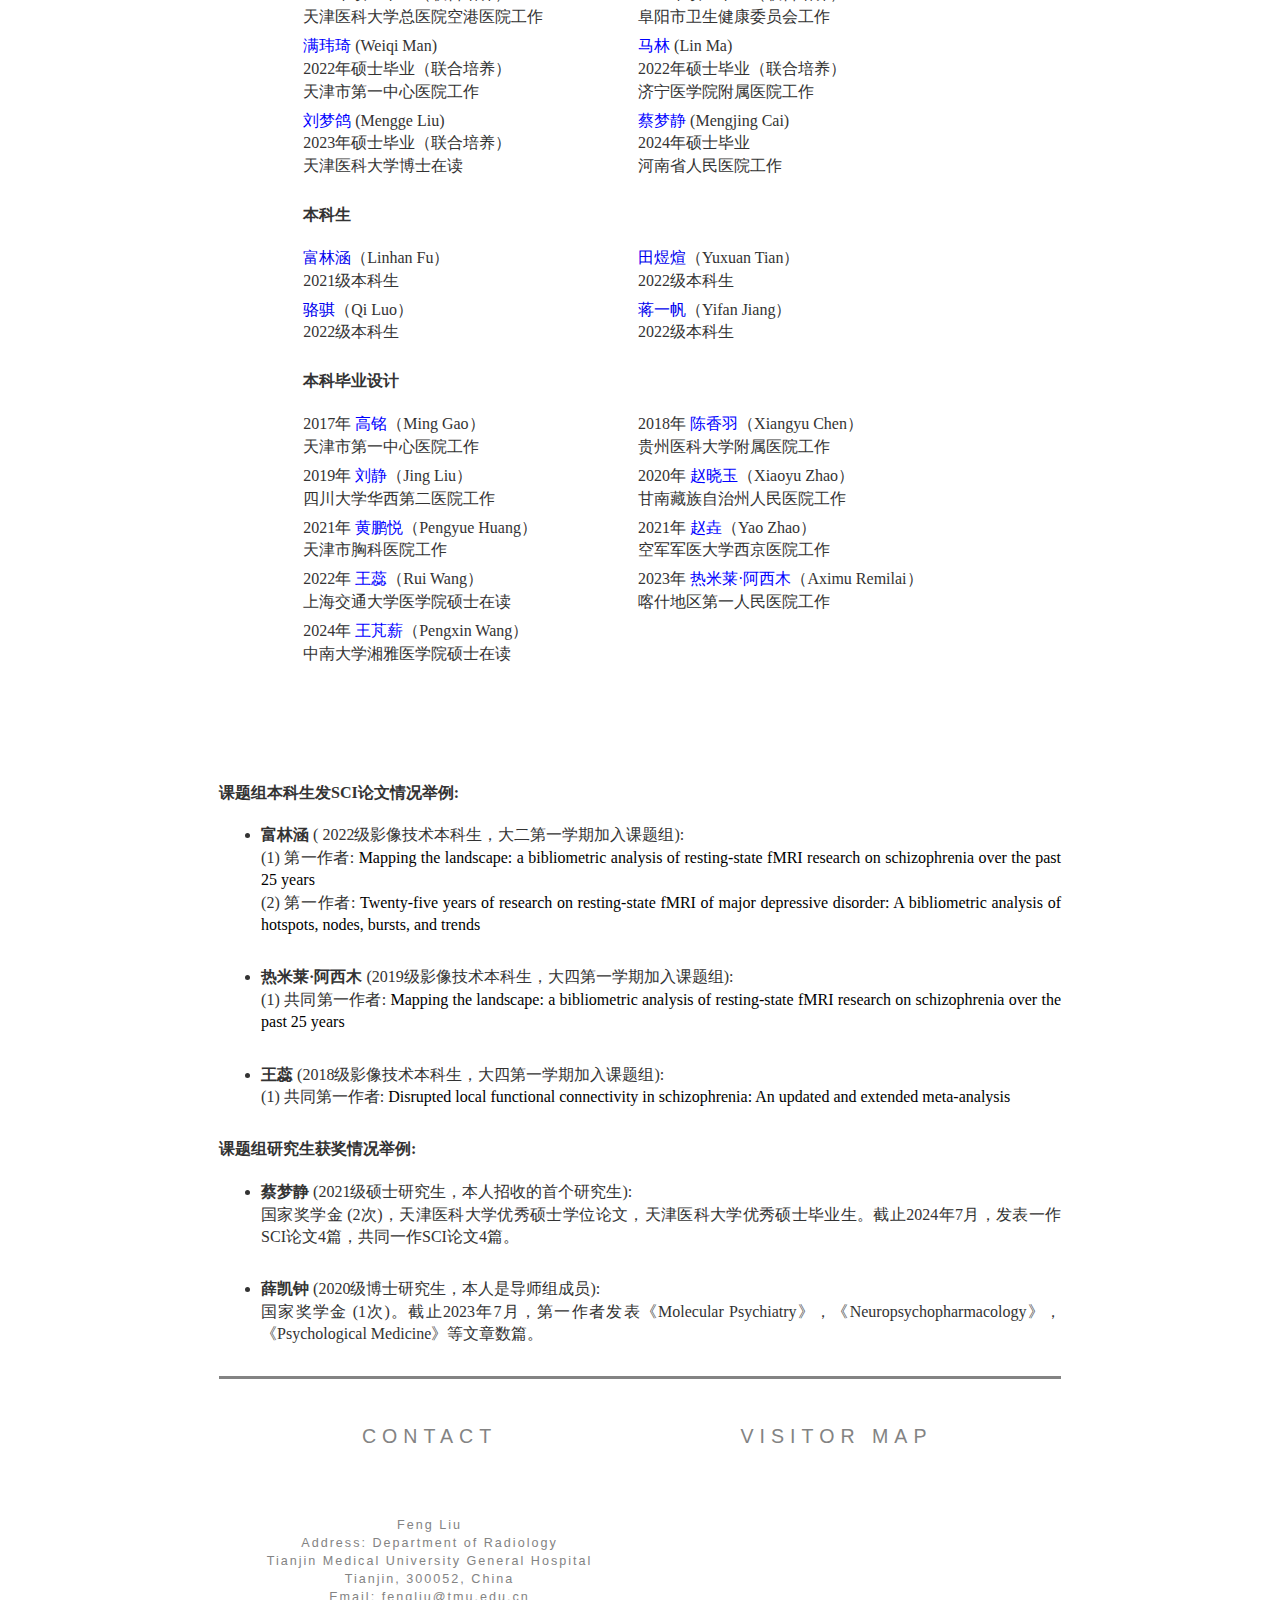
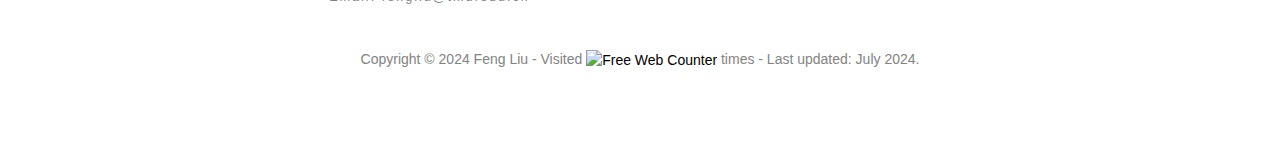
==== commit 7c369e0e: "Members.html" ====
--- a/Members.html
+++ b/Members.html
@@ -506,7 +506,18 @@
             </font>
         </p>
     </td>
-   <div style="margin-top: 20px;"> <!-- 减小margin-top -->
+   <td width="50%" align="left">&nbsp;</td>
+</tr>
+<tr><td colspan="2">&nbsp;</td></tr>
+  </table>
+</font>
+<div style="margin-top: 40px;">
+    <td width="50%" align="left">&nbsp;</td>
+        </tr>
+<div style="margin-top: 10px;">
+     <tr><td colspan="2">&nbsp;</td></tr>
+    <div style="font-size: 16px;"> <!-- Times New Roman size="3" is roughly 16px -->
+    <tr>
         <td colspan="2" align="left">
             <b><font face="Times New Roman" size="3">课题组本科生发SCI论文情况举例:</font></b>
         </td>
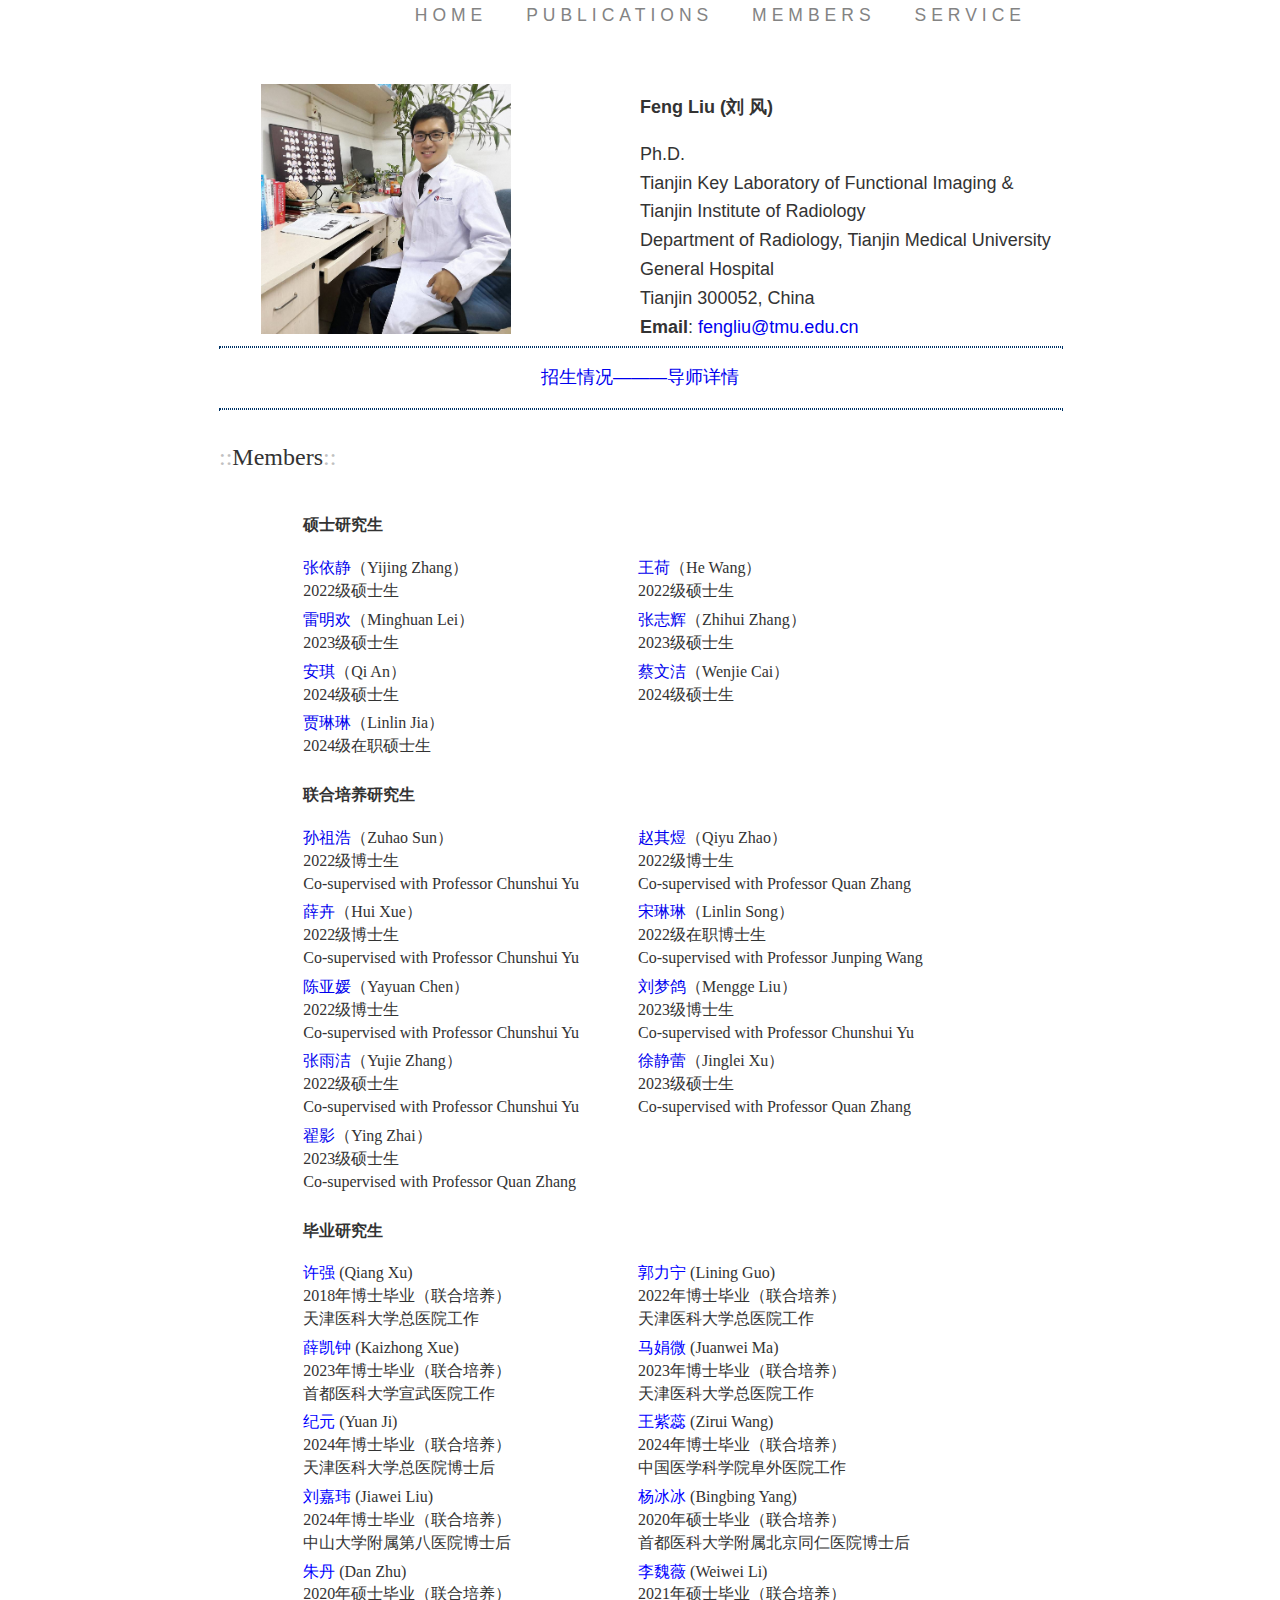
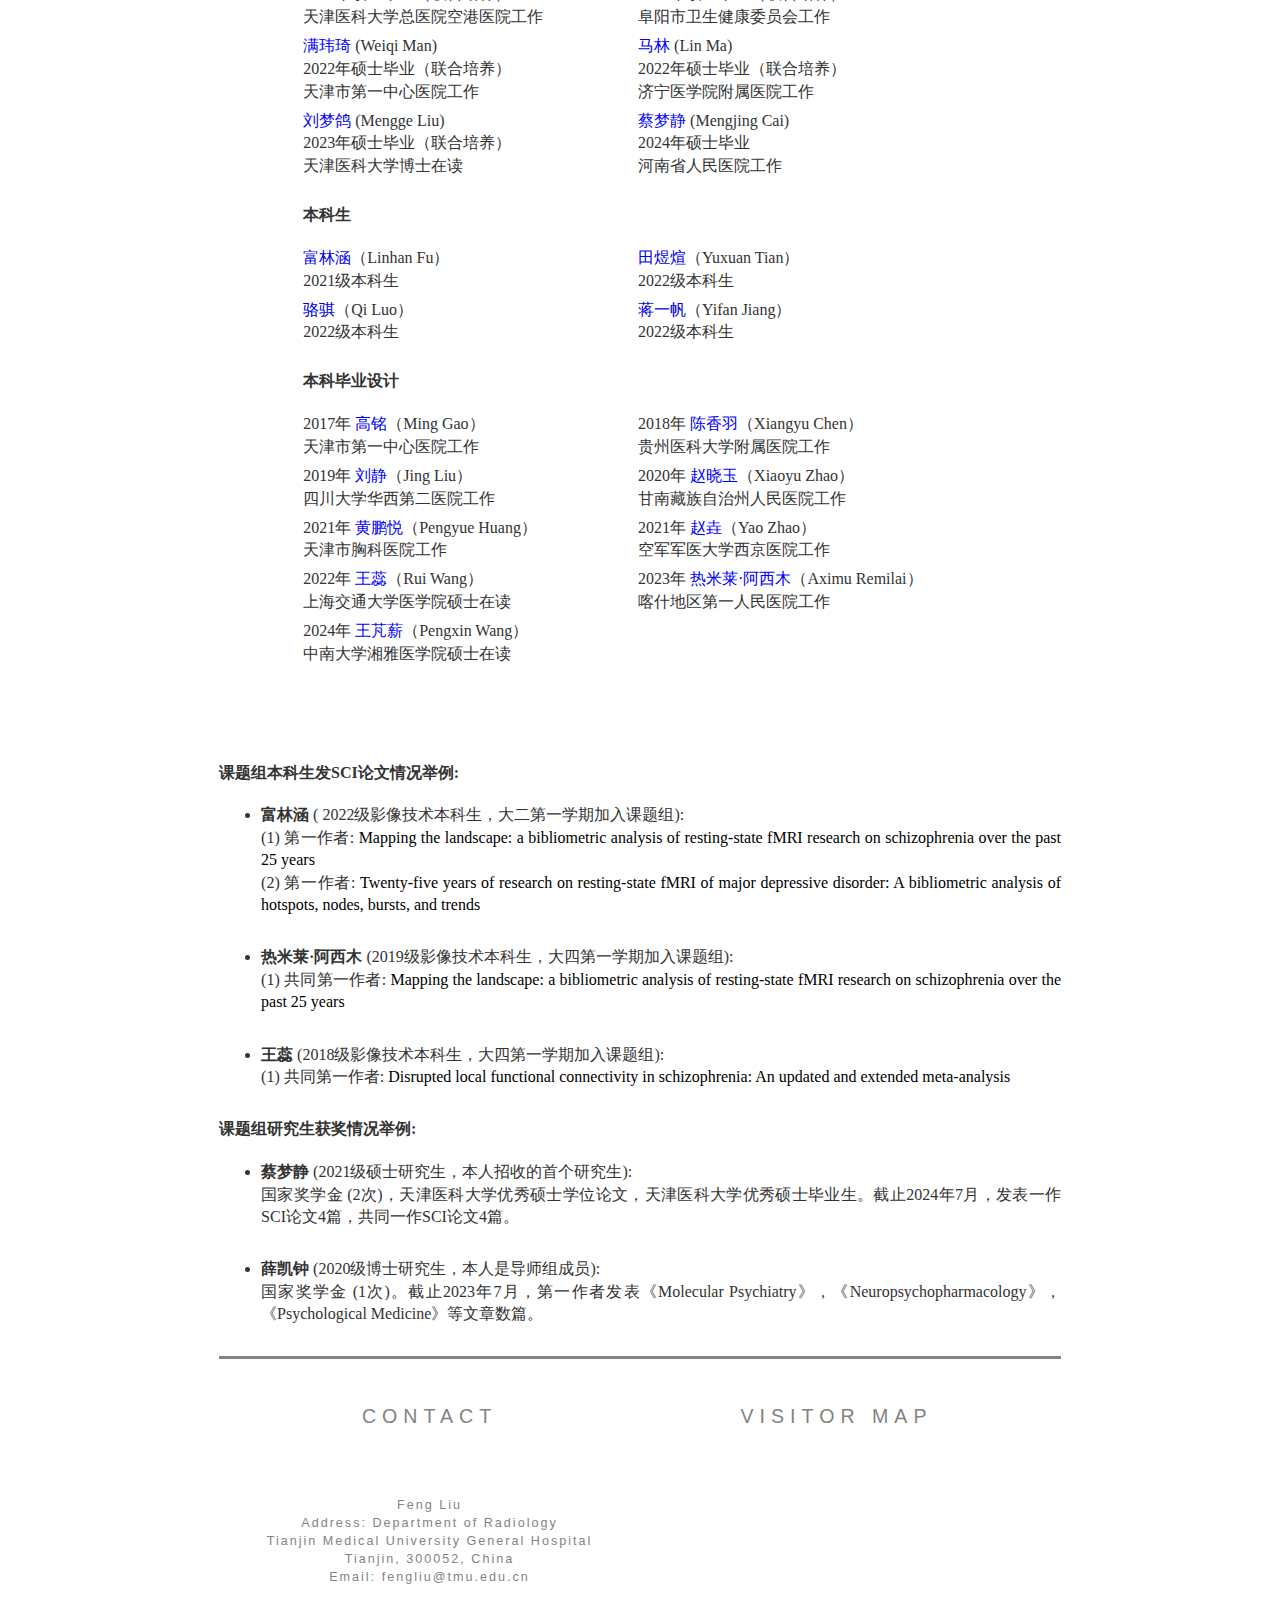
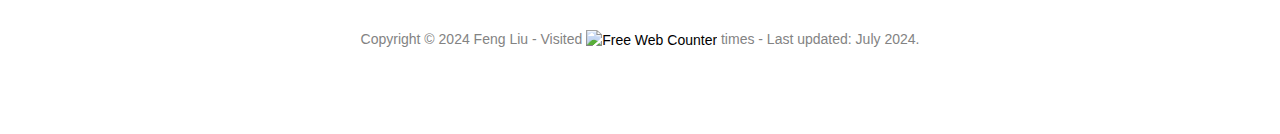
==== commit 304848d1: "Members.html" ====
--- a/Members.html
+++ b/Members.html
@@ -508,7 +508,6 @@
     </td>
    <td width="50%" align="left">&nbsp;</td>
 </tr>
-<tr><td colspan="2">&nbsp;</td></tr>
   </table>
 </font>
 <div style="margin-top: 40px;">
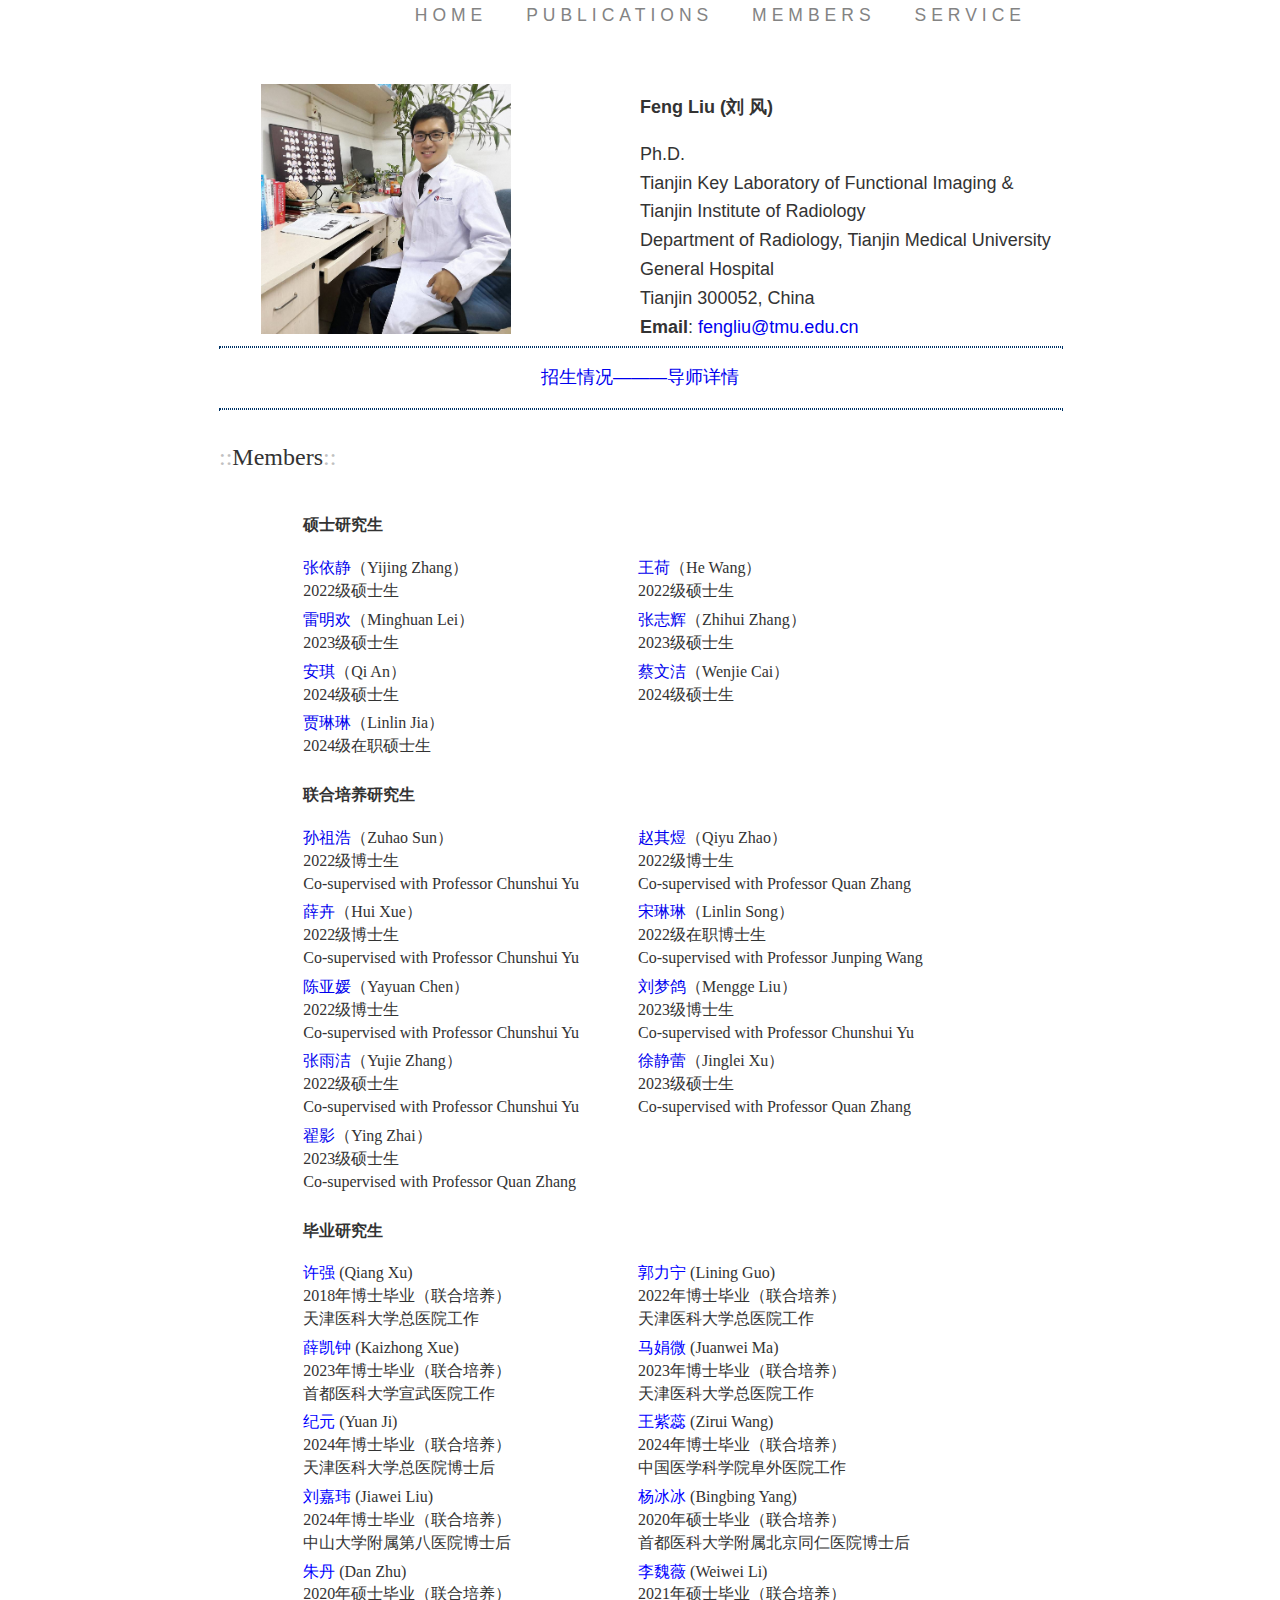
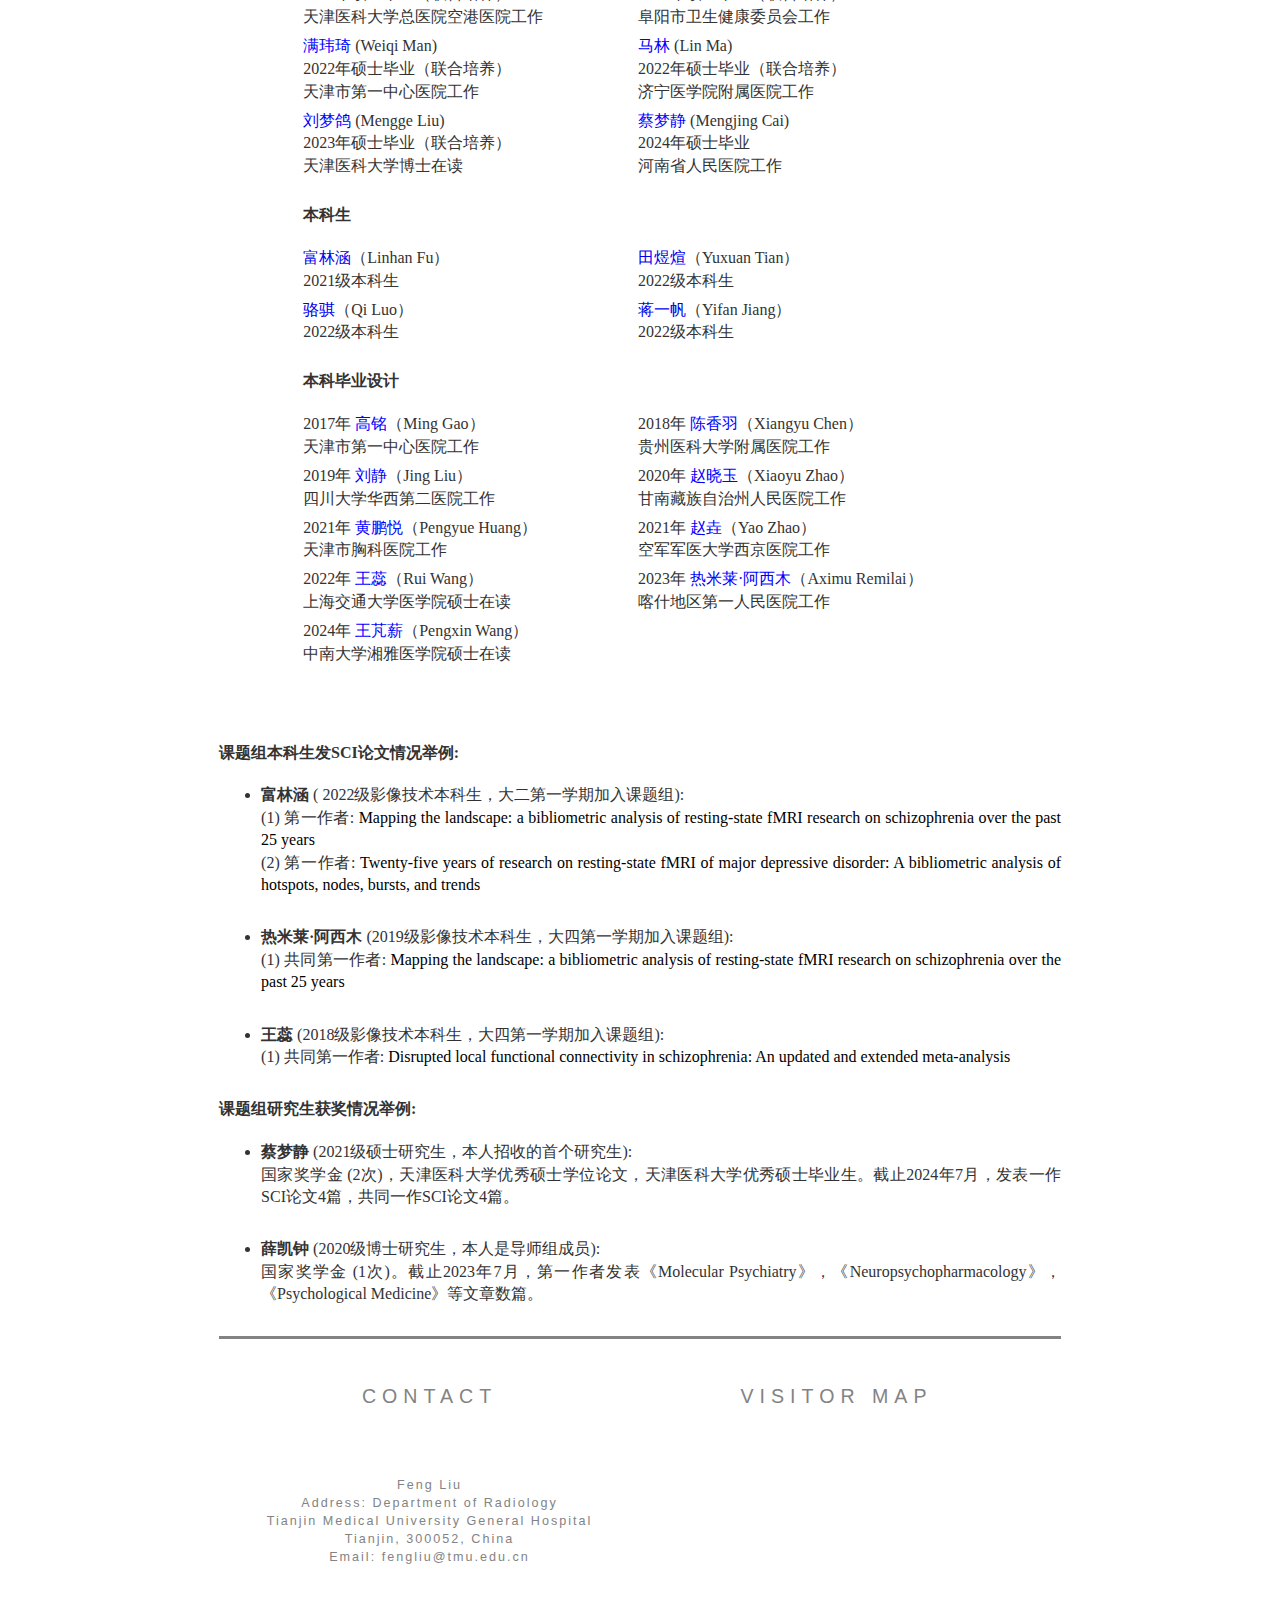
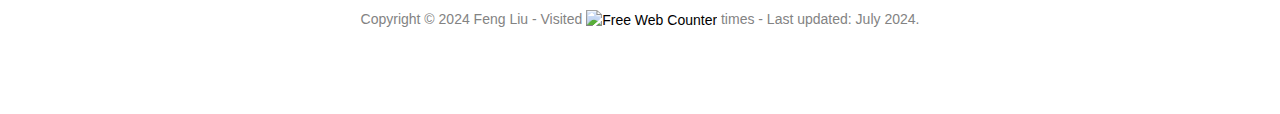
==== commit 476aa15d: "Members.html" ====
--- a/Members.html
+++ b/Members.html
@@ -514,7 +514,6 @@
     <td width="50%" align="left">&nbsp;</td>
         </tr>
 <div style="margin-top: 10px;">
-     <tr><td colspan="2">&nbsp;</td></tr>
     <div style="font-size: 16px;"> <!-- Times New Roman size="3" is roughly 16px -->
     <tr>
         <td colspan="2" align="left">
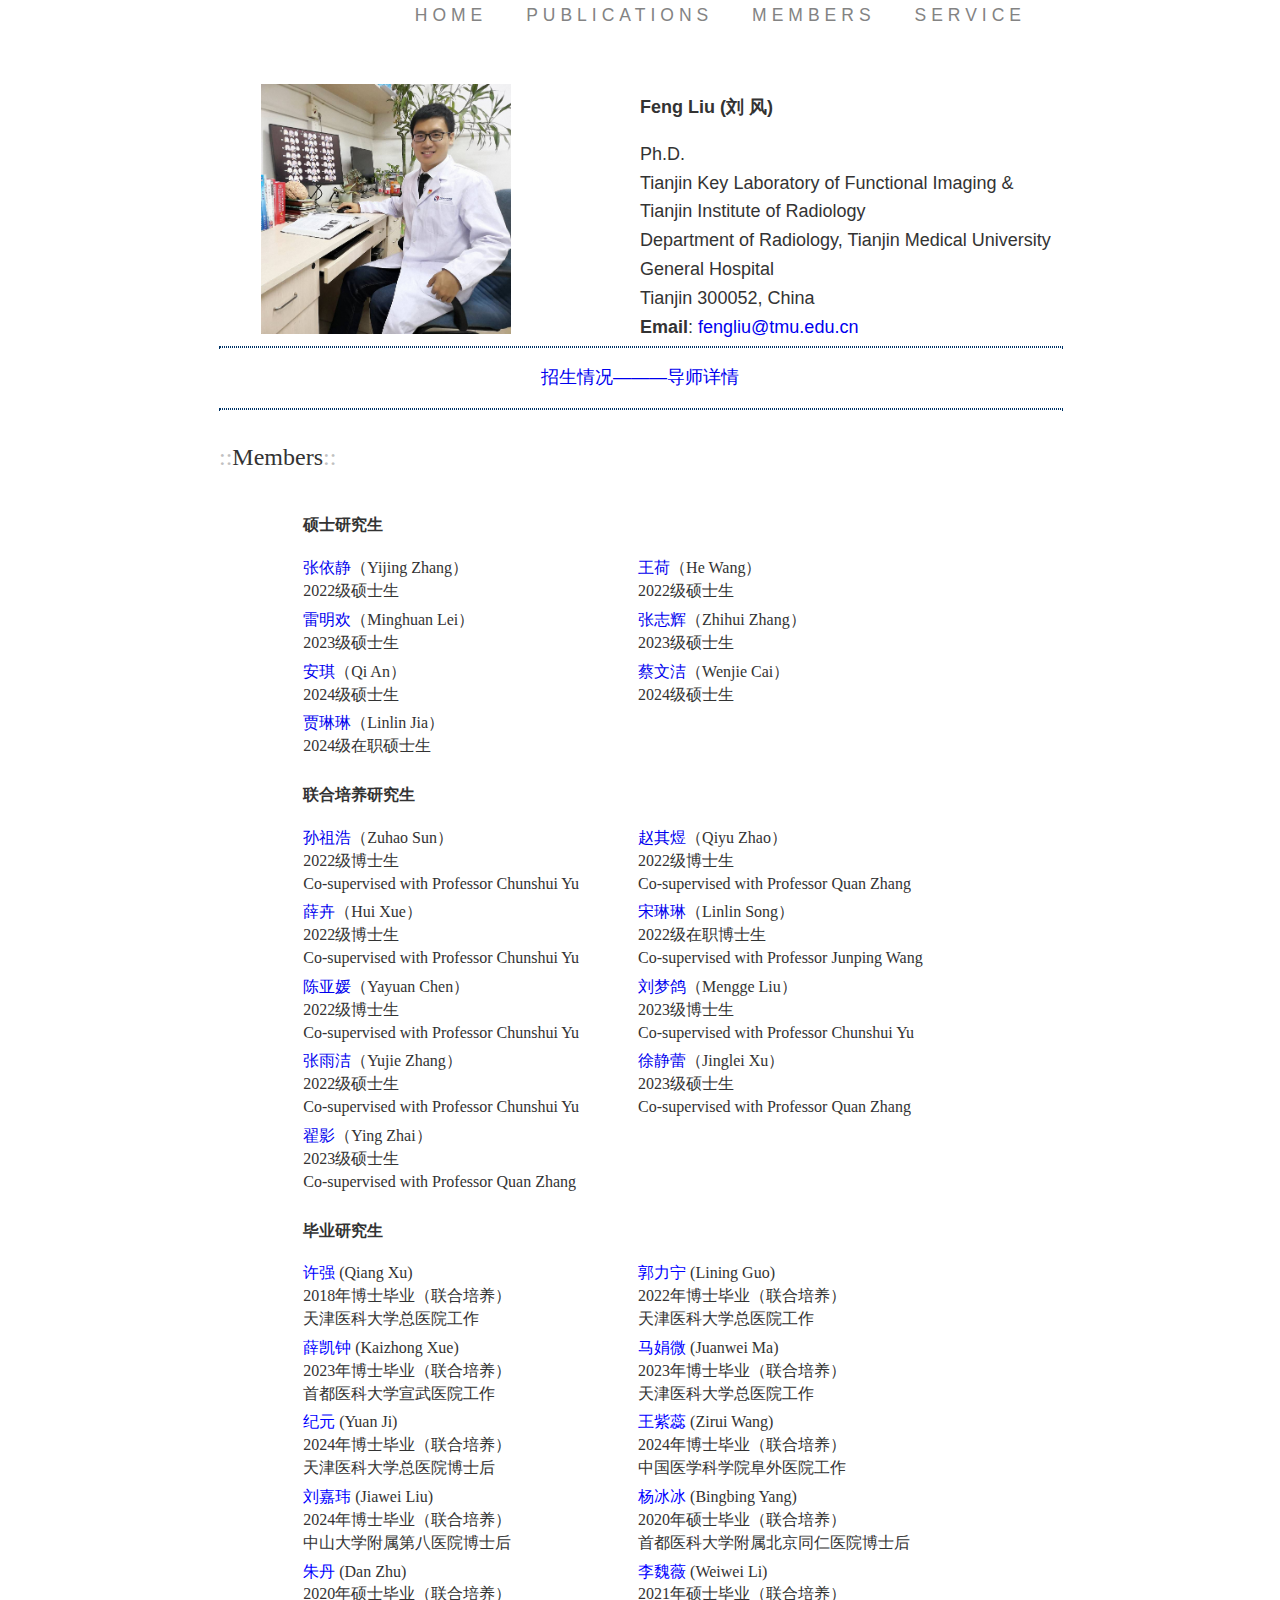
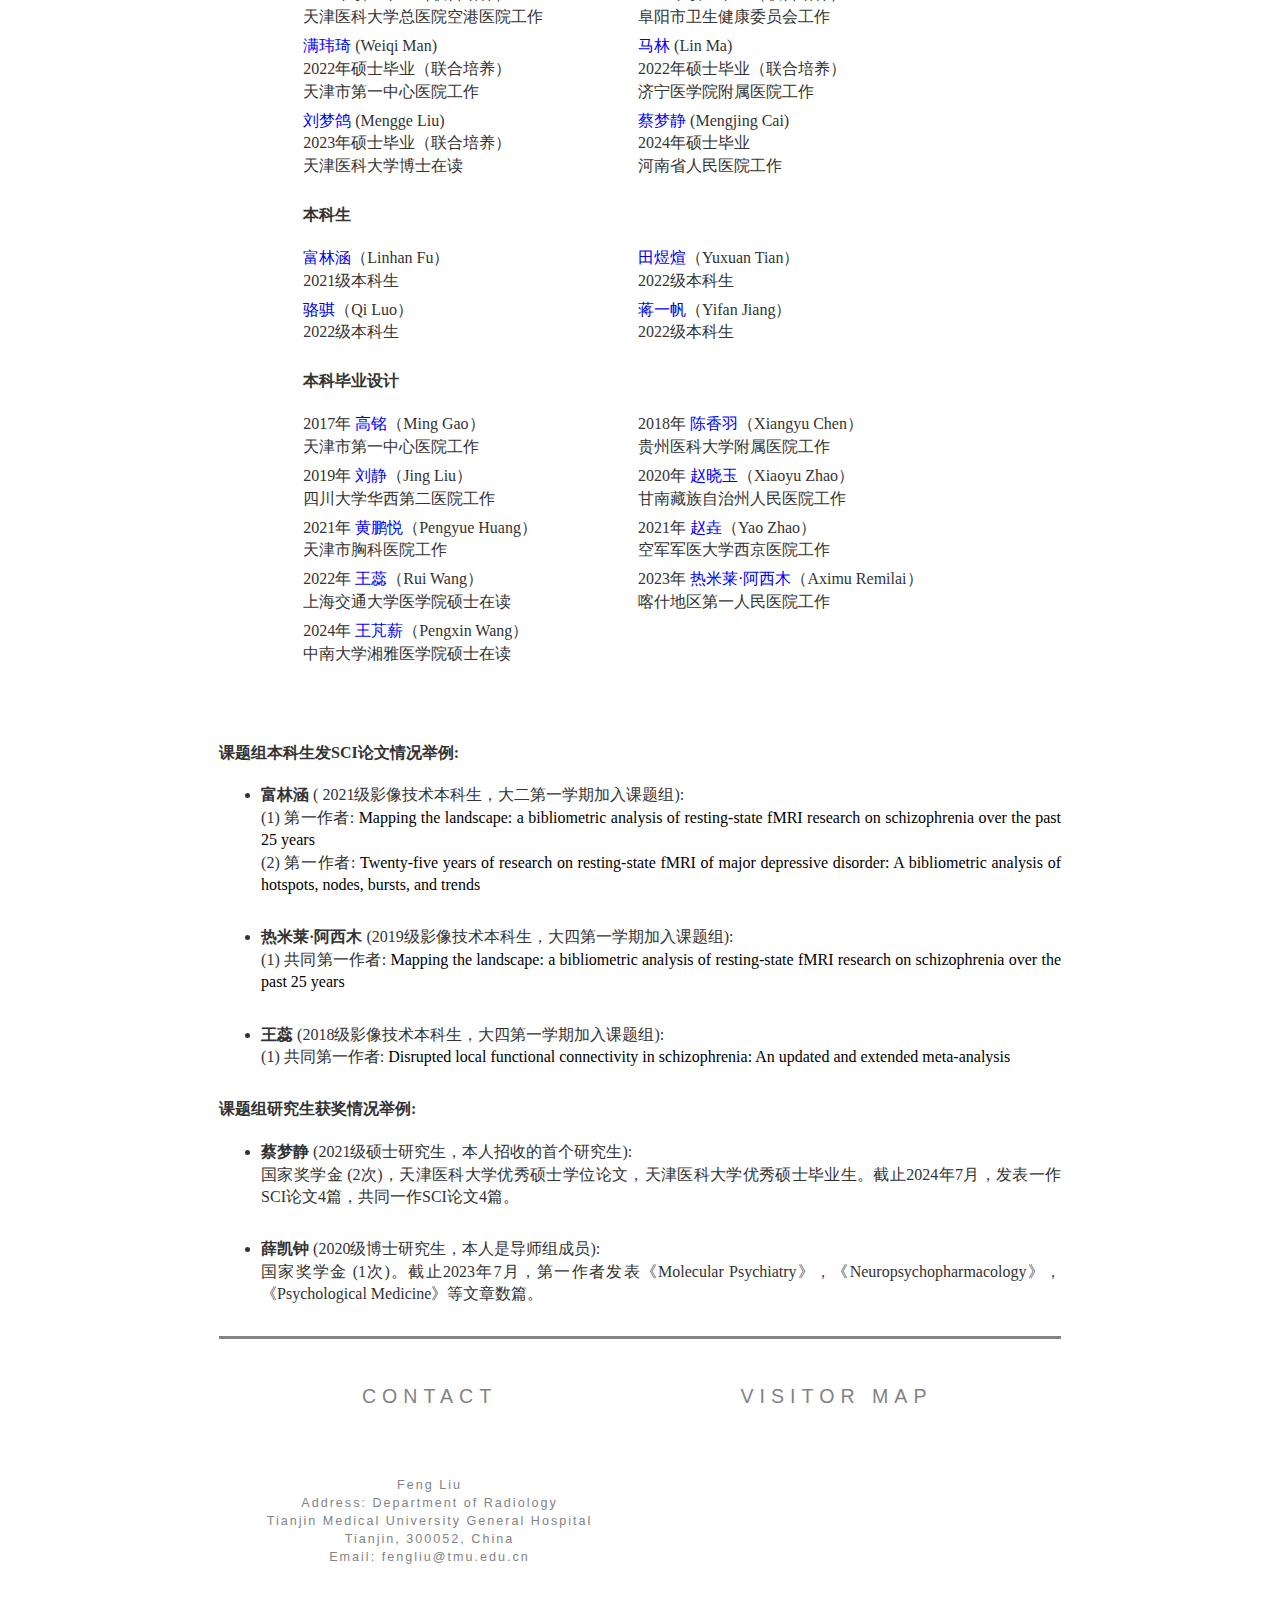
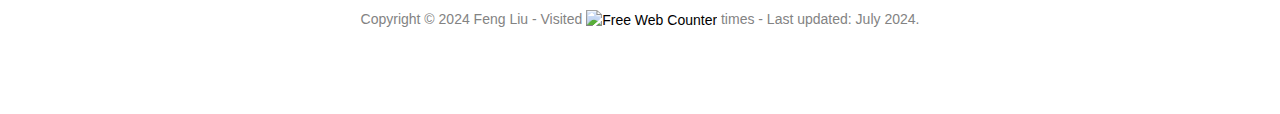
==== commit e3917b8d: "Members.html" ====
--- a/Members.html
+++ b/Members.html
@@ -521,16 +521,16 @@
         </td>
     </tr>
     <ul style="line-height: 1.4; text-align: justify; padding-left: 5%; list-style-type: disc; margin-top: 20px;">
-        <li style="font-family: 'SimSun'; margin-bottom: 30px;">
-            <b>富林涵</b> ( <span style="font-family: 'Times New Roman';">2022</span>级影像技术本科生，大二第一学期加入课题组):<br>
+        <li style="font-family: 'Times New Roman'; margin-bottom: 30px;">
+            <b>富林涵</b> ( <span style="Times New Roman: 'Times New Roman';">2021</span>级影像技术本科生，大二第一学期加入课题组):<br>
             (1) 第一作者: <a href="https://pubmed.ncbi.nlm.nih.gov/38490990/" style="color: black; text-decoration: none; font-family: 'Times New Roman';">Mapping the landscape: a bibliometric analysis of resting-state fMRI research on schizophrenia over the past 25 years</a><br>
             (2) 第一作者: <a href="https://www.cell.com/heliyon/fulltext/S2405-8440(24)09864-5" style="color: black; text-decoration: none; font-family: 'Times New Roman';">Twenty-five years of research on resting-state fMRI of major depressive disorder: A bibliometric analysis of hotspots, nodes, bursts, and trends</a>
         </li>
-        <li style="font-family: 'SimSun'; margin-bottom: 30px;">
+        <li style="font-family: 'Times New Roman'; margin-bottom: 30px;">
             <b>热米莱·阿西木</b> (<span style="font-family: 'Times New Roman';">2019</span>级影像技术本科生，大四第一学期加入课题组):<br>
             (1) 共同第一作者: <a href="https://pubmed.ncbi.nlm.nih.gov/38490990/" style="color: black; text-decoration: none; font-family: 'Times New Roman';">Mapping the landscape: a bibliometric analysis of resting-state fMRI research on schizophrenia over the past 25 years</a>
         </li>
-        <li style="font-family: 'SimSun'; margin-bottom: 30px;">
+        <li style="font-family: 'Times New Roman'; margin-bottom: 30px;">
             <b>王蕊</b> (<span style="font-family: 'Times New Roman';">2018</span>级影像技术本科生，大四第一学期加入课题组):<br>
             (1) 共同第一作者: <a href="https://pubmed.ncbi.nlm.nih.gov/36347874/" style="color: black; text-decoration: none; font-family: 'Times New Roman';">Disrupted local functional connectivity in schizophrenia: An updated and extended meta-analysis</a>
         </li>
@@ -543,11 +543,11 @@
             </td>
         </tr>
         <ul style="line-height: 1.4; text-align: justify; padding-left: 5%; list-style-type: disc; margin-top: 20px;">
-            <li style="font-family: 'SimSun'; margin-bottom: 30px;">
+            <li style="font-family: 'Times New Roman'; margin-bottom: 30px;">
                 <b>蔡梦静</b> (<span style="font-family: 'Times New Roman';">2021</span>级硕士研究生，本人招收的首个研究生):<br>
                 国家奖学金 (<span style="font-family: 'Times New Roman';">2</span>次)，天津医科大学优秀硕士学位论文，天津医科大学优秀硕士毕业生。截止<span style="font-family: 'Times New Roman';">2024</span>年<span style="font-family: 'Times New Roman';">7</span>月，发表一作SCI论文<span style="font-family: 'Times New Roman';">4</span>篇，共同一作SCI论文<span style="font-family: 'Times New Roman';">4</span>篇。
             </li>
-            <li style="font-family: 'SimSun'; margin-bottom: 30px;">
+            <li style="font-family: 'Times New Roman'; margin-bottom: 30px;">
                 <b>薛凯钟</b> (<span style="font-family: 'Times New Roman';">2020</span>级博士研究生，本人是导师组成员):<br>
                 国家奖学金 (<span style="font-family: 'Times New Roman';">1</span>次)。截止<span style="font-family: 'Times New Roman';">2023</span>年<span style="font-family: 'Times New Roman';">7</span>月，第一作者发表《Molecular Psychiatry》，《Neuropsychopharmacology》，《Psychological Medicine》等文章数篇。
             </li>
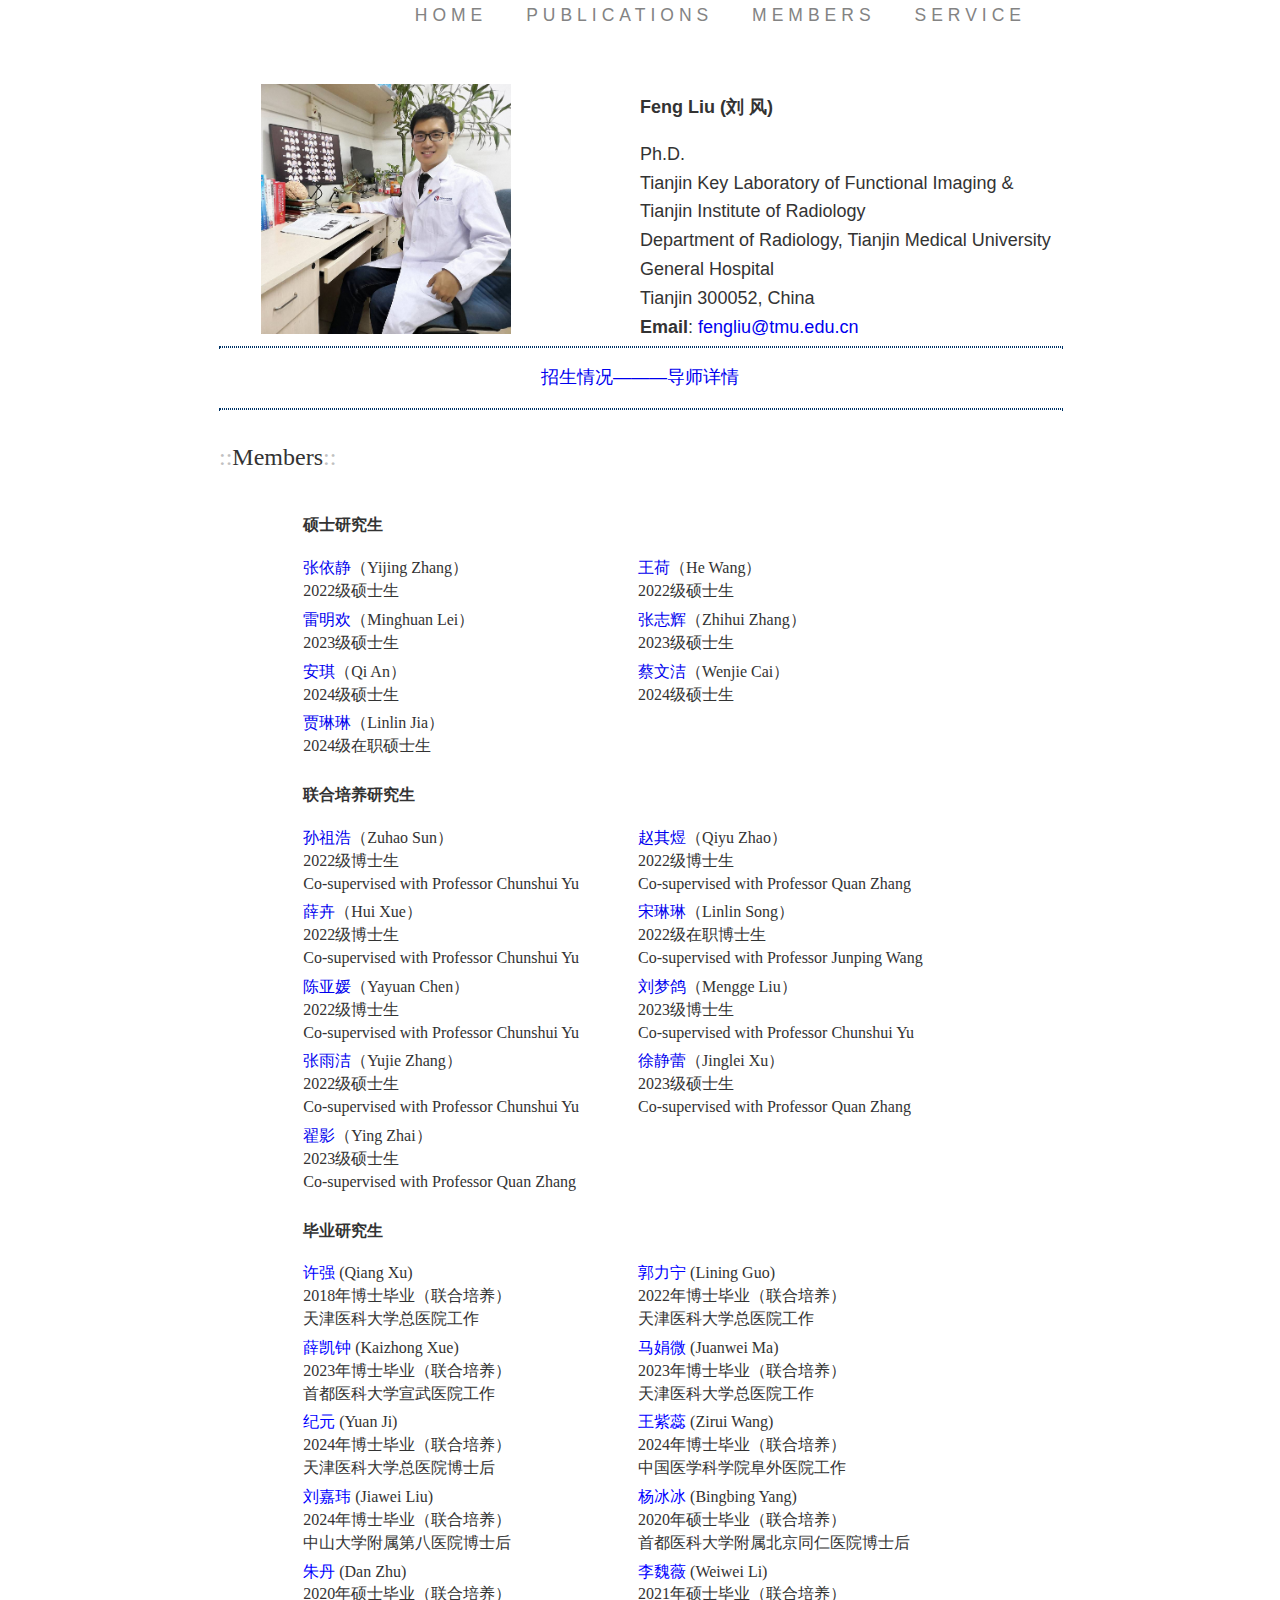
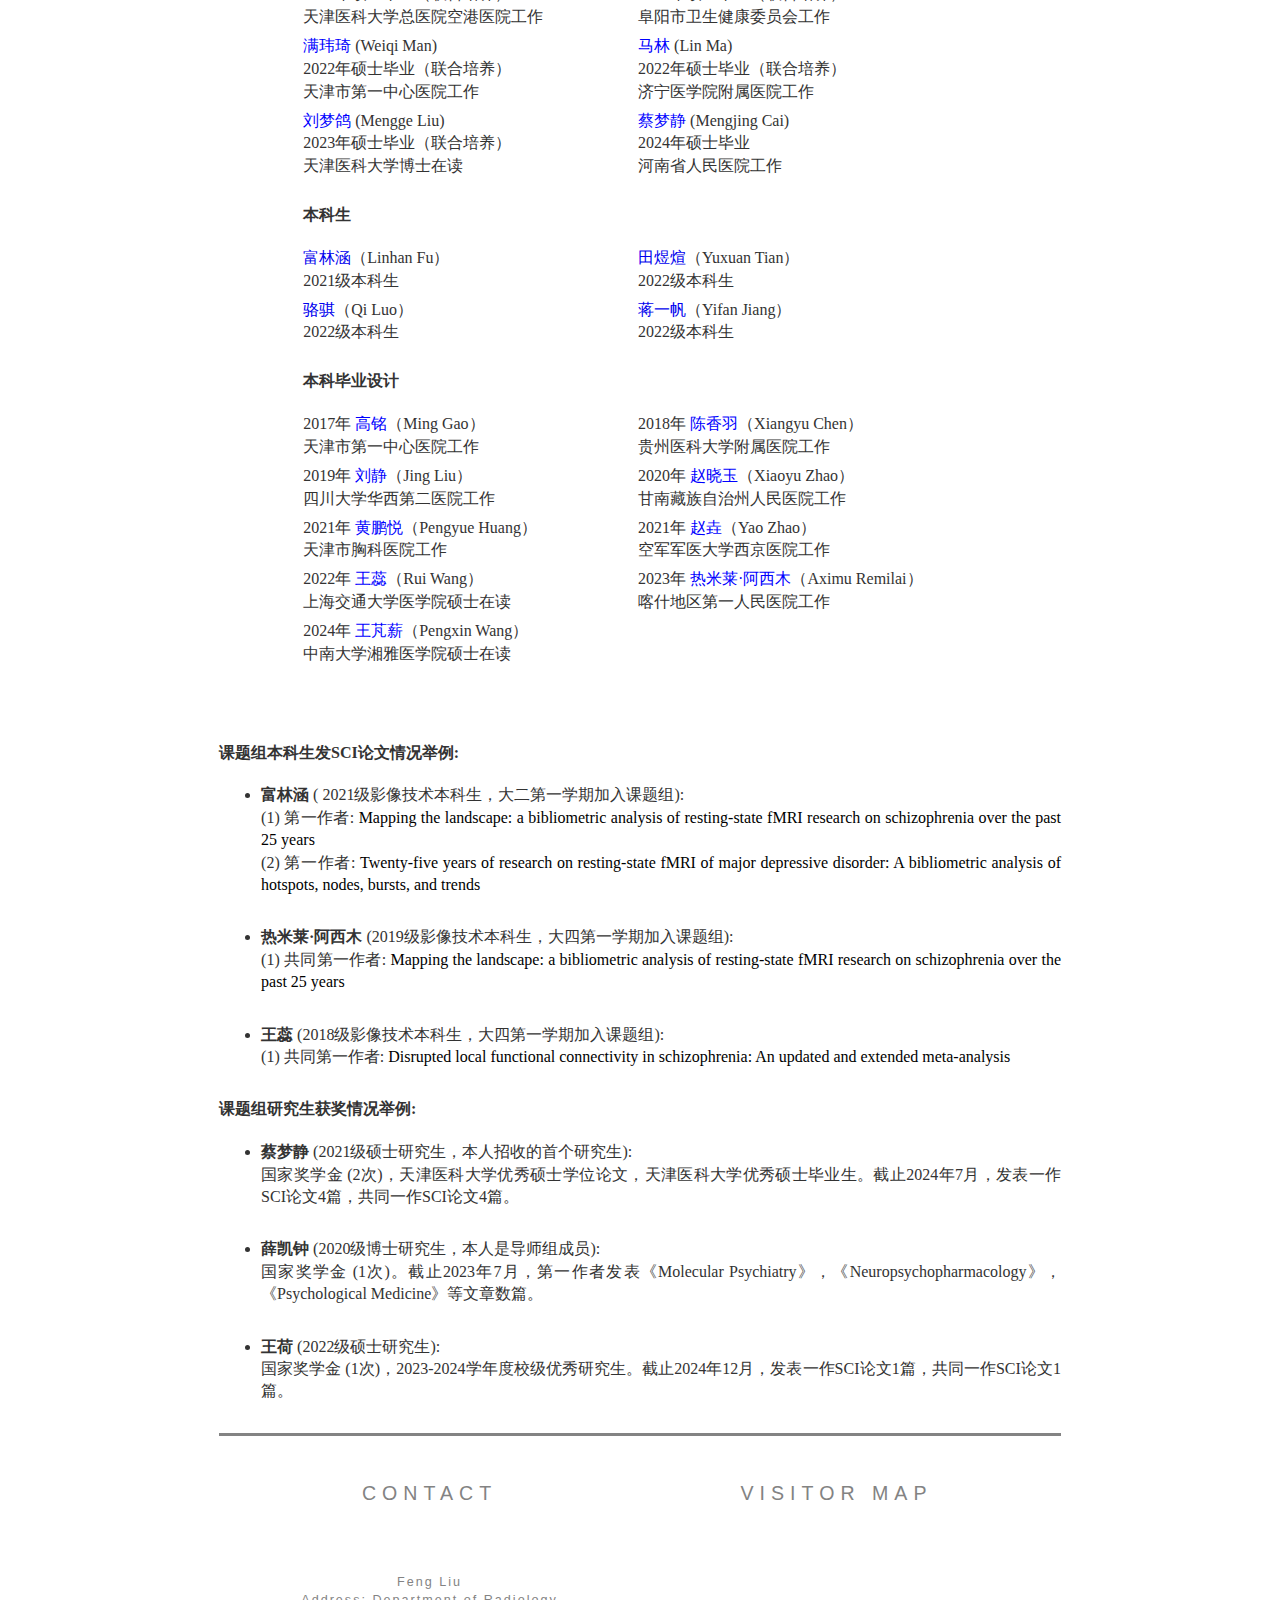
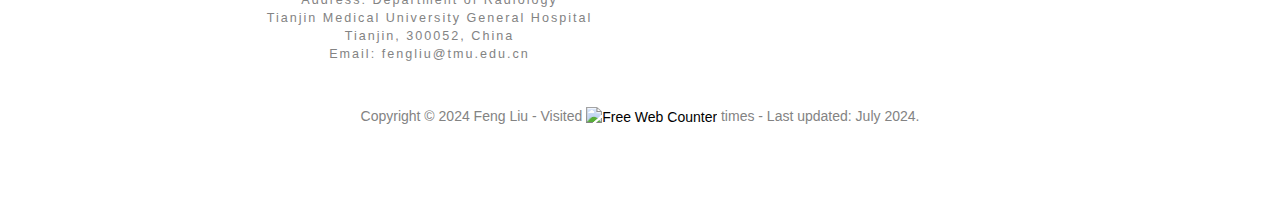
==== commit f1ddcbbd: "Members.html" ====
--- a/Members.html
+++ b/Members.html
@@ -551,6 +551,10 @@
                 <b>薛凯钟</b> (<span style="font-family: 'Times New Roman';">2020</span>级博士研究生，本人是导师组成员):<br>
                 国家奖学金 (<span style="font-family: 'Times New Roman';">1</span>次)。截止<span style="font-family: 'Times New Roman';">2023</span>年<span style="font-family: 'Times New Roman';">7</span>月，第一作者发表《Molecular Psychiatry》，《Neuropsychopharmacology》，《Psychological Medicine》等文章数篇。
             </li>
+		<li style="font-family: 'Times New Roman'; margin-bottom: 30px;">
+                <b>王荷</b> (<span style="font-family: 'Times New Roman';">2022</span>级硕士研究生):<br>
+                国家奖学金 (<span style="font-family: 'Times New Roman';">1</span>次)，2023-2024学年度校级优秀研究生。截止<span style="font-family: 'Times New Roman';">2024</span>年<span style="font-family: 'Times New Roman';">12</span>月，发表一作SCI论文<span style="font-family: 'Times New Roman';">1</span>篇，共同一作SCI论文<span style="font-family: 'Times New Roman';">1</span>篇。
+            </li>
         </ul>
     </div>
 </div>
